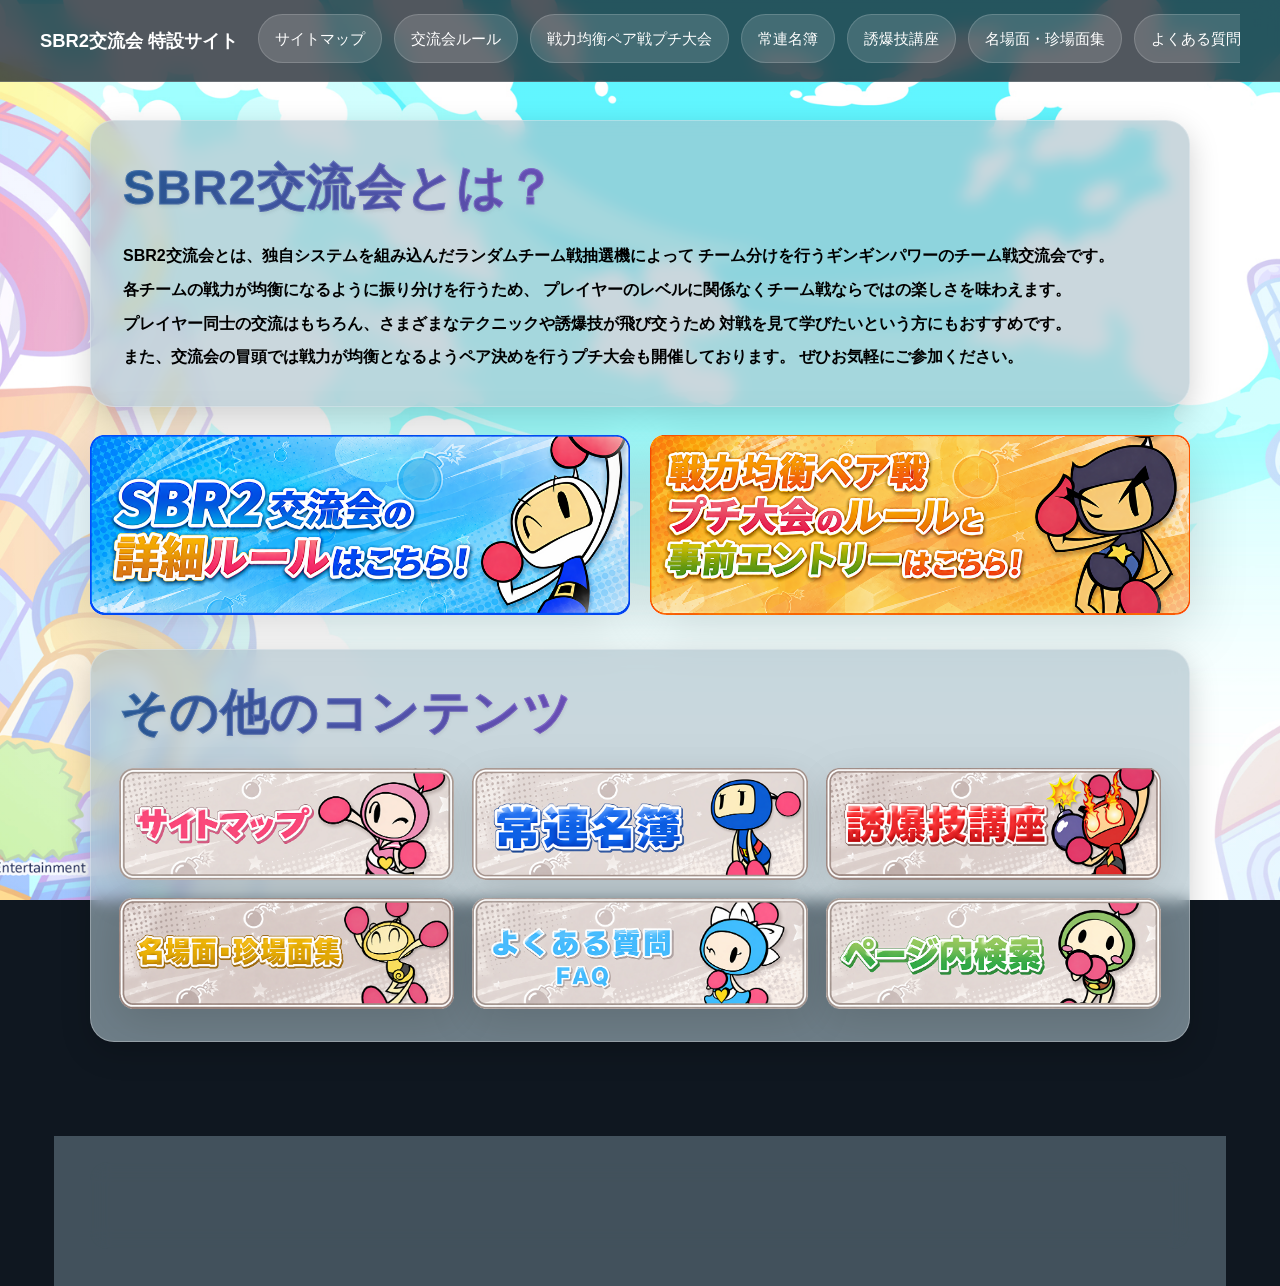
==== index.html @ b6d00978 "Create SBR2 meetup website" ====
<!DOCTYPE html>
<html lang="ja">

<head>
    <meta charset="UTF-8">
    <meta name="viewport" content="width=device-width, initial-scale=1.0">
    <title>SBR2交流会 特設サイト</title>
    <meta name="description" content="SBR2交流会の特設サイトです。ルール案内や戦力均衡ペア戦プチ大会の情報を掲載しています。">
    <link rel="stylesheet" href="style.css">
</head>

<body>
    <!-- 背景固定レイヤー -->
    <div class="background-layer"></div>

    <!-- 全体ラッパー -->
    <div class="site-wrapper">

        <!-- ヘッダー -->
        <header class="site-header">
            <div class="header-inner">
                <div class="site-logo">
                    <a href="index.html">SBR2交流会 特設サイト</a>
                </div>

                <!--
                    ヘッダー項目はまだ未確定なので仮配置。
                    あとでその他コンテンツに合わせて増減しやすい構造にしている。
                -->
                <nav class="header-nav" aria-label="ヘッダーナビゲーション">
                    <ul class="header-nav-list">
                        <li><a href="sitemap.html">サイトマップ</a></li>
                        <li><a href="rule.html">交流会ルール</a></li>
                        <li><a href="pair.html">戦力均衡ペア戦プチ大会</a></li>
                        <li><a href="devotedmember.html">常連名簿</a></li>
                        <li><a href="combo.html">誘爆技講座</a></li>
                        <li><a href="fgplay.html">名場面・珍場面集</a></li>
                        <li><a href="faq.html">よくある質問(FAQ)</a></li>
                        <li><a href="search.html">ページ内検索</a></li>
                    </ul>
                </nav>
            </div>
        </header>

        <!-- メイン -->
        <main class="main-content">

            <!-- SBR2交流会とは -->
            <section class="intro-section">
                <div class="content-box intro-box">
                    <h1 class="section-title">SBR2交流会とは？</h1>

                    <p class="intro-text">
                        SBR2交流会とは、独自システムを組み込んだランダムチーム戦抽選機によって
                        チーム分けを行うギンギンパワーのチーム戦交流会です。
                    </p>

                    <p class="intro-text">
                        各チームの戦力が均衡になるように振り分けを行うため、
                        プレイヤーのレベルに関係なくチーム戦ならではの楽しさを味わえます。
                    </p>

                    <p class="intro-text">
                        プレイヤー同士の交流はもちろん、さまざまなテクニックや誘爆技が飛び交うため
                        対戦を見て学びたいという方にもおすすめです。
                    </p>

                    <p class="intro-text">
                        また、交流会の冒頭では戦力が均衡となるようペア決めを行うプチ大会も開催しております。
                        ぜひお気軽にご参加ください。
                    </p>
                </div>
            </section>

            <!-- ルール・ペア戦バナー -->
            <section class="primary-banners-section">
                <div class="primary-banners">
                    <a href="rule.html" class="banner-image-link">
                        <img src="images/rule-banner.png" alt="SBR2交流会の詳細ルールはこちら！" class="banner-image">
                    </a>

                    <a href="pair.html" class="banner-image-link">
                        <img src="images/pair-banner.png" alt="戦力均衡ペア戦プチ大会のルールと事前エントリーはこちら！" class="banner-image">
                    </a>
                </div>
            </section>

            <!-- その他のコンテンツ -->
            <section class="other-contents-section">
                <div class="content-box">
                    <h2 class="section-title">その他のコンテンツ</h2>

                    <div class="other-contents-grid">
                        <!-- 1 -->
                        <a href="sitemap.html" class="other-banner-link">
                            <img src="images/sitemap-banner.png" alt="サイトマップ" class="other-banner-image">
                        </a>

                        <!-- 2 -->
                        <a href="devotedmember.html" class="other-banner-link">
                            <img src="images/devotedmember-banner.png" alt="常連名簿" class="other-banner-image">
                        </a>
                        
                        <!-- 3 -->
                        <a href="combo.html" class="other-banner-link">
                            <img src="images/combo-banner.png" alt="誘爆技講座" class="other-banner-image">
                        </a>

                        <!-- 4 -->
                        <a href="fgplay.html" class="other-banner-link">
                            <img src="images/fgplay-banner.png" alt="名場面・珍場面集" class="other-banner-image">
                        </a>

                        <!-- 5 -->
                        <a href="faq.html" class="other-banner-link">
                            <img src="images/faq-banner.png" alt="よくある質問FAQ" class="other-banner-image">
                        </a>

                        <!-- 6 -->
                        <a href="search.html" class="other-banner-link">
                            <img src="images/search-banner.png" alt="ページ内検索" class="other-banner-image">
                        </a>
                    </div>
                </div>
            </section>

        </main>

        <!-- フッター -->
        <footer class="site-footer">
            <div class="footer-inner">
                <div class="footer-links">
                    <a href="https://www.konami.com/games/bomberman/r2/jp/ja/" class="footer-link">SBR2公式サイト</a>
                    <a href="https://www.youtube.com/user/GuystMarnonce" class="footer-link">主催者YouTubeチャンネル</a>
                    <a href="https://x.com/Guyst_Marnonce" class="footer-link">主催者X（Twitter）</a>
                    <a href="https://docs.google.com/spreadsheets/d/1me0O5U3mfCUWeh6bFiSn7yxI5rq0dbSLIO38nxFjFEs/edit?usp=sharing" class="footer-link">交流会データまとめ</a>
                    <a href="https://www.youtube.com/playlist?list=PL0i5qplbMVFnaj_45A642adiddO8tWUbD" class="footer-link">アーカイブ</a>
                </div>
            </div>
        </footer>

    </div>
</body>

</html>
---- style.css ----
/* =========================
   基本設定
========================= */
* {
    box-sizing: border-box;
}

html {
    font-size: 16px;
    scroll-behavior: smooth;
}

body {
    margin: 0;
    font-family: "Yu Gothic", "Hiragino Kaku Gothic ProN", "Meiryo", sans-serif;
    color: #ffffff;
    background: #0f1720;
    line-height: 1.8;
}

a {
    color: inherit;
    text-decoration: none;
}

img {
    max-width: 100%;
    display: block;
}

/* =========================
   背景固定レイヤー
========================= */
.background-layer {
    position: fixed;
    inset: 0;
    z-index: -2;
    background-image:
        linear-gradient(rgba(255, 255, 255, 0.08), rgba(255, 255, 255, 0.08)),
        url("images/background.jpg");
    background-size: cover;
    background-position: center center;
    background-repeat: no-repeat;
}

/* =========================
   全体
========================= */
.site-wrapper {
    min-height: 100vh;
}

.main-content {
    width: min(1100px, 92%);
    margin: 0 auto;
    padding-top: 120px;
    padding-bottom: 80px;
}

/* =========================
   共通ボックス
========================= */
.content-box {
    background: rgba(170, 190, 200, 0.62);
    backdrop-filter: blur(8px);
    border: 1px solid rgba(255, 255, 255, 0.28);
    border-radius: 24px;
    box-shadow: 0 10px 30px rgba(0, 0, 0, 0.18);
}

/* =========================
   ヘッダー
========================= */
.site-header {
    position: fixed;
    top: 0;
    left: 0;
    width: 100%;
    z-index: 100;
    background: rgba(15, 23, 32, 0.72);
    backdrop-filter: blur(10px);
    border-bottom: 1px solid rgba(255, 255, 255, 0.16);
}

.header-inner {
    width: min(1200px, 96%);
    margin: 0 auto;
    display: flex;
    align-items: center;
    gap: 20px;
    padding: 14px 0;
}

.site-logo {
    flex-shrink: 0;
}

.site-logo a {
    font-size: 1.15rem;
    font-weight: 700;
    white-space: nowrap;
}

.header-nav {
    flex: 1;
    overflow-x: auto;
    overflow-y: hidden;
    -webkit-overflow-scrolling: touch;
    scrollbar-width: thin;
}

.header-nav-list {
    list-style: none;
    display: flex;
    gap: 12px;
    margin: 0;
    padding: 0 0 4px;
    min-width: max-content;
}

.header-nav-list li {
    flex: 0 0 auto;
}

.header-nav-list a {
    display: inline-block;
    padding: 10px 16px;
    border-radius: 999px;
    background: rgba(255, 255, 255, 0.14);
    border: 1px solid rgba(255, 255, 255, 0.16);
    font-size: 0.95rem;
    transition: 0.25s ease;
}

.header-nav-list a:hover {
    background: rgba(255, 255, 255, 0.22);
    transform: translateY(-1px);
}

/* =========================
   イントロ
========================= */
.intro-section {
    margin-bottom: 28px;
}

.intro-box {
    padding: 36px 32px;
}

.section-title {
    margin: 0 0 24px;
    font-size: clamp(2.1rem, 4vw, 3rem);
    line-height: 1.3;
    font-weight: 900;
    letter-spacing: 0.03em;
    background: linear-gradient(90deg, #2b5f9e 0%, #8d4fd1 60%, #d85ca8 100%);
    -webkit-background-clip: text;
    -webkit-text-fill-color: transparent;
    background-clip: text;
    color: transparent;
    -webkit-text-stroke: 1px rgba(255, 255, 255, 0.14);
    text-shadow: 0 2px 4px rgba(0, 0, 0, 0.10);
}

.intro-text {
    margin: 0 0 8px;
    line-height: 1.6;
    color: #000000;
    font-weight: 800;
}

.intro-text:last-child {
    margin-bottom: 0;
}

/* =========================
   メインバナー2枚
========================= */
.primary-banners-section {
    margin-bottom: 34px;
}

.primary-banners {
    display: grid;
    grid-template-columns: repeat(2, minmax(0, 1fr));
    gap: 20px;
}

.banner-image-link {
    display: block;
    overflow: visible;
    background: transparent;
    transition: opacity 0.2s ease;
}

.banner-image {
    display: block;
    width: 100%;
    height: auto;
    filter: drop-shadow(0 12px 28px rgba(0, 0, 0, 0.16));
}

.banner-image-link:hover {
    opacity: 0.90;
}

/* =========================
   その他のコンテンツ
========================= */
.other-contents-section {
    margin-bottom: 40px;
}

.other-contents-section .content-box {
    padding: 32px 28px;
}

.other-contents-grid {
    display: grid;
    grid-template-columns: repeat(3, minmax(0, 1fr));
    gap: 18px;
}

.other-banner-link {
    display: block;
    overflow: visible;
    background: transparent;
    transition: opacity 0.2s ease, transform 0.2s ease;
}

.other-banner-link:hover {
    opacity: 0.92;

}

.other-banner-image {
    display: block;
    width: 100%;
    height: auto;
    filter: drop-shadow(0 10px 22px rgba(0, 0, 0, 0.14));
}

/* =========================
   フッター
========================= */
.site-footer {
    padding: 0 0 36px;
}

.footer-inner {
    width: min(1100px, 92%);
    margin: 0 auto;
}

.footer-links {
    display: flex;
    flex-wrap: wrap;
    justify-content: center;
    gap: 14px;
    padding: 18px 20px;
    background: rgba(86, 104, 116, 0.72);
    backdrop-filter: blur(10px);
    border: 1px solid rgba(255, 255, 255, 0.24);
    border-radius: 18px;
    box-shadow: 0 10px 24px rgba(0, 0, 0, 0.18);
}

.footer-link {
    display: inline-block;
    padding: 10px 16px;
    border-radius: 999px;
    background: rgba(255, 255, 255, 0.18);
    border: 1px solid rgba(255, 255, 255, 0.28);
    color: #ffffff;
    font-size: 0.95rem;
    font-weight: 700;
    text-shadow: 0 1px 2px rgba(0, 0, 0, 0.22);
    transition: background 0.2s ease, opacity 0.2s ease;
}

.footer-link:hover {
    background: rgba(255, 255, 255, 0.28);
    opacity: 1;
}

/* =========================
   タブレット
========================= */
@media (max-width: 1100px) {
    .main-content {
        padding-top: 110px;
    }

    .primary-banners {
        grid-template-columns: 1fr;
    }

    .other-contents-grid {
        grid-template-columns: repeat(2, minmax(0, 1fr));
    }
}

/* =========================
   スマホ
========================= */
@media (max-width: 600px) {
    .header-inner {
        flex-direction: column;
        align-items: stretch;
        gap: 10px;
        padding: 12px 0;
    }

    .site-logo a {
        display: block;
        text-align: center;
        white-space: normal;
        font-size: 1.05rem;
    }

    .header-nav-list a {
        padding: 9px 14px;
        font-size: 0.9rem;
    }

    .main-content {
        width: min(94%, 700px);
        padding-top: 128px;
        padding-bottom: 64px;
    }

    .intro-box {
        padding: 26px 20px;
    }

    .section-title {
        margin-bottom: 16px;
        font-size: 1.45rem;
    }

    .intro-text {
        font-size: 0.95rem;
        margin-bottom: 12px;
    }

    .primary-banners {
        grid-template-columns: 1fr;
    }

    .other-contents-section .content-box {
        padding: 24px 18px;
    }

    .other-contents-grid {
        grid-template-columns: 1fr;
        gap: 16px;
    }

        .footer-links {
            flex-direction: column;
            align-items: stretch;
            gap: 10px;
            padding: 16px;
        }
    
        .footer-link {
            text-align: center;
        }
}

 /* =========================
    サイトマップページ
 ========================= */
 .sitemap-main {
     padding-bottom: 80px;
 }

 .sitemap-section {
     margin-bottom: 40px;
 }

 .sitemap-box {
     padding: 36px 56px 40px;
 }

 .sitemap-title {
     text-align: center;
     margin-bottom: 18px;
 }

 .sitemap-lead {
     margin: 0 0 28px;
     text-align: center;
     color: #334155;
     font-size: 1.05rem;
     font-weight: 700;
     line-height: 1.7;
 }

 .sitemap-list {
     display: flex;
     flex-direction: column;
 }

.sitemap-item {
    display: grid;
    grid-template-columns: 320px minmax(0, 1fr);
    align-items: center;
    gap: 22px;
    padding: 26px 18px;
    border-top: 1px dashed rgba(86, 130, 214, 0.28);
    background: rgba(255, 255, 255, 0.50);
    border-radius: 14px;
    transition: background 0.2s ease, opacity 0.2s ease;
}

 .sitemap-item:first-child {
     border-top: none;
 }

.sitemap-item:hover {
    background: rgba(13, 242, 227, 0.4);
    opacity: 1;
}

 .sitemap-item-link {
     display: flex;
     align-items: center;
     gap: 12px;
     min-width: 0;
 }

 .sitemap-arrow {
     color: #3b6ce1;
     font-size: 2rem;
     line-height: 1;
     font-weight: 700;
     flex-shrink: 0;
     transform: translateY(-1px);
 }

.sitemap-name {
    color: #2f5fd0;
    font-size: 1.65rem;
    font-weight: 900;
    line-height: 1.35;
    white-space: nowrap;
}

 .sitemap-description {
     margin: 0;
     color: #334155;
     font-size: 1.02rem;
     font-weight: 700;
     line-height: 1.8;
 }

 /* =========================
   サイトマップページ タブレット
========================= */
@media (max-width: 1100px) {
    .sitemap-box {
        padding: 32px 32px 36px;
    }

    .sitemap-item {
        grid-template-columns: 250px minmax(0, 1fr);
        gap: 18px;
        padding: 22px 12px;
    }

    .sitemap-name {
        font-size: 1.35rem;
        white-space: nowrap;
    }

    .sitemap-description {
        font-size: 0.96rem;
    }
}

 /* =========================
   サイトマップページ スマホ
========================= */
 @media (max-width: 600px) {
     .sitemap-box {
         padding: 24px 16px 24px;
     }

     .sitemap-title {
         margin-bottom: 12px;
     }

     .sitemap-lead {
         margin-bottom: 18px;
         font-size: 0.92rem;
         line-height: 1.75;
     }

     .sitemap-item {
         grid-template-columns: 1fr;
         gap: 6px;
         padding: 16px 0;
     }

     .sitemap-item-link {
         gap: 10px;
     }

     .sitemap-arrow {
         font-size: 1.45rem;
     }

     .sitemap-name {
         font-size: 1.1rem;
         line-height: 1.45;
     }

     .sitemap-description {
         padding-left: 28px;
         font-size: 0.88rem;
         line-height: 1.7;
     }
 }


 /* =========================
   FAQページ
========================= */
 .faq-main {
     padding-bottom: 80px;
 }

 .faq-section {
     margin-bottom: 40px;
 }

 .faq-box {
     padding: 36px 56px 40px;
 }

 .faq-title {
     text-align: center;
     margin-bottom: 18px;
 }

 .faq-lead {
     margin: 0 0 26px;
     text-align: center;
     color: #334155;
     font-size: 1.02rem;
     font-weight: 700;
     line-height: 1.8;
 }

 .faq-list {
     display: flex;
     flex-direction: column;
     gap: 12px;
     margin-bottom: 26px;
 }

 .faq-item {
     background: rgba(255, 255, 255, 0.62);
     border: 1px solid rgba(176, 196, 255, 0.42);
     border-radius: 16px;
     box-shadow: 0 4px 14px rgba(0, 0, 0, 0.08);
     overflow: hidden;
 }

 .faq-question {
     list-style: none;
     display: flex;
     align-items: center;
     gap: 14px;
     padding: 18px 52px 18px 18px;
     cursor: pointer;
     position: relative;
     color: #243b6b;
     font-size: 1.06rem;
     font-weight: 900;
     line-height: 1.6;
 }

 .faq-question::-webkit-details-marker {
     display: none;
 }

 .faq-question::after {
     content: "⌄";
     position: absolute;
     right: 18px;
     top: 50%;
     transform: translateY(-50%);
     color: #4c62d6;
     font-size: 1.5rem;
     font-weight: 700;
     transition: transform 0.2s ease;
 }

 .faq-item[open] .faq-question::after {
     transform: translateY(-50%) rotate(180deg);
 }

 .faq-q-badge,
 .faq-a-badge {
     flex: 0 0 auto;
     width: 30px;
     height: 30px;
     border-radius: 999px;
     display: inline-flex;
     align-items: center;
     justify-content: center;
     font-size: 1rem;
     font-weight: 900;
     color: #ffffff;
     line-height: 1;
 }

 .faq-q-badge {
     background: linear-gradient(180deg, #6c7cf0 0%, #4a5ed7 100%);
     box-shadow: 0 2px 6px rgba(74, 94, 215, 0.25);
 }

 .faq-a-badge {
     background: linear-gradient(180deg, #f28bb6 0%, #e56f9f 100%);
     box-shadow: 0 2px 6px rgba(229, 111, 159, 0.22);
 }

 .faq-question-text {
     min-width: 0;
 }

 .faq-answer-wrap {
     padding: 0 18px 18px;
 }

 .faq-answer {
     display: flex;
     align-items: flex-start;
     gap: 12px;
     padding: 14px 16px;
     border-radius: 12px;
     background: rgba(255, 235, 244, 0.55);
     border: 1px solid rgba(245, 183, 210, 0.45);
 }

 .faq-answer p {
     margin: 0;
     color: #374151;
     font-size: 0.96rem;
     font-weight: 700;
     line-height: 1.8;
 }

 .faq-note-box {
     padding: 18px 20px;
     border-radius: 16px;
     background: rgba(232, 242, 255, 0.40);
     border: 1px solid rgba(121, 162, 255, 0.40);
 }

 .faq-note-title {
     margin: 0 0 8px;
     color: #3656c8;
     font-size: 1.05rem;
     font-weight: 900;
 }

 .faq-note-list {
     margin: 0;
     padding-left: 1.25em;
     color: #374151;
     font-size: 0.95rem;
     font-weight: 700;
     line-height: 1.8;
 }

 /* =========================
   FAQページ タブレット
========================= */
 @media (max-width: 1100px) {
     .faq-box {
         padding: 32px 32px 36px;
     }

     .faq-question {
         padding: 16px 48px 16px 16px;
         font-size: 1rem;
     }
 }

 /* =========================
   FAQページ スマホ
========================= */
 @media (max-width: 600px) {
     .faq-box {
         padding: 24px 16px 24px;
     }

     .faq-title {
         margin-bottom: 12px;
     }

     .faq-lead {
         margin-bottom: 18px;
         font-size: 0.92rem;
         line-height: 1.8;
     }

     .faq-list {
         gap: 10px;
         margin-bottom: 18px;
     }

     .faq-question {
         gap: 10px;
         padding: 14px 42px 14px 14px;
         font-size: 0.94rem;
         line-height: 1.7;
     }

     .faq-question::after {
         right: 14px;
         font-size: 1.3rem;
     }

     .faq-q-badge,
     .faq-a-badge {
         width: 26px;
         height: 26px;
         font-size: 0.9rem;
     }

     .faq-answer-wrap {
         padding: 0 14px 14px;
     }

     .faq-answer {
         gap: 10px;
         padding: 12px 12px;
     }

     .faq-answer p {
         font-size: 0.88rem;
         line-height: 1.75;
     }

     .faq-note-box {
         padding: 14px 14px;
     }

     .faq-note-title {
         font-size: 0.98rem;
     }

     .faq-note-list {
         font-size: 0.88rem;
         line-height: 1.75;
     }
 }


 /* =========================
   誘爆技講座ページ
========================= */
 .combo-main {
     padding-bottom: 80px;
 }

 .combo-section {
     margin-bottom: 40px;
 }

 .combo-box {
     padding: 36px 48px 40px;
 }

 .combo-title {
     text-align: center;
     margin-bottom: 18px;
 }

 .combo-lead {
     margin: 0 0 20px;
     text-align: center;
     color: #334155;
     font-size: 1.15rem;
     font-weight: 800;
     line-height: 1.9;
 }

 .combo-playlist-link-wrap {
     display: flex;
     justify-content: center;
     margin-bottom: 30px;
 }

 .combo-playlist-link {
     display: inline-block;
     padding: 12px 22px;
     border-radius: 999px;
     background: rgba(255, 80, 80, 0.88);
     border: 1px solid rgba(255, 255, 255, 0.48);
     color: #ffffff;
     font-size: 1rem;
     font-weight: 900;
     text-shadow: 0 1px 2px rgba(0, 0, 0, 0.22);
     box-shadow: 0 6px 16px rgba(160, 40, 40, 0.18);
     transition: opacity 0.2s ease, background 0.2s ease;
 }

 .combo-playlist-link:hover {
     opacity: 0.92;
     background: rgba(255, 65, 65, 0.96);
 }

 .combo-video-list {
     display: flex;
     flex-direction: column;
     gap: 28px;
 }

 .combo-video-card {
     padding: 24px;
     border-radius: 22px;
     background: rgba(255, 255, 255, 0.62);
     border: 1px solid rgba(255, 255, 255, 0.42);
     box-shadow: 0 8px 22px rgba(0, 0, 0, 0.12);
 }

 .combo-video-heading {
     margin-bottom: 6px;
 }

.combo-video-number {
    display: inline-block;
    margin: 0 0 10px;
    padding: 7px 16px;
    border-radius: 999px;
    background: rgba(255, 80, 80, 0.14);
    border: 1px solid rgba(255, 80, 80, 0.28);
    color: #c52020;
    font-size: 1.15rem;
    font-weight: 900;
}

 .combo-video-title {
     margin: 0;
     color: #d71920;
     font-size: clamp(1.7rem, 3vw, 2.4rem);
     line-height: 1.25;
     font-weight: 900;
     letter-spacing: 0.03em;
     text-shadow:
         0 2px 0 rgba(255, 255, 255, 0.9),
         0 4px 8px rgba(0, 0, 0, 0.12);
 }

.combo-thumbnail-frame {
    display: block;
    margin-bottom: 10px;
    border-radius: 18px;
    overflow: hidden;
    background: rgba(255, 255, 255, 0.45);
    border: 1px solid rgba(255, 255, 255, 0.55);
}

.combo-thumbnail {
    width: 100%;
    aspect-ratio: 16 / 9;
    object-fit: cover;
}

 .combo-description-grid {
     display: grid;
     grid-template-columns: repeat(2, minmax(0, 1fr));
     gap: 16px;
     margin-bottom: 18px;
 }

.combo-description-block {
    padding: 16px;
    border-radius: 16px;
    background: rgba(255, 244, 226, 0.88);
    border: 1px solid rgba(239, 198, 148, 0.92);
}

 .combo-description-block h3 {
     margin: 0 0 8px;
     color: #2f5fd0;
     font-size: 1.05rem;
     font-weight: 900;
 }

 .combo-description-block p {
     margin: 0;
     color: #334155;
     font-size: 0.96rem;
     font-weight: 700;
     line-height: 1.8;
 }

 .combo-watch-link {
     display: inline-block;
     padding: 10px 18px;
     border-radius: 999px;
     background: rgba(47, 95, 208, 0.88);
     color: #ffffff;
     font-size: 0.96rem;
     font-weight: 900;
     text-shadow: 0 1px 2px rgba(0, 0, 0, 0.20);
     transition: opacity 0.2s ease, background 0.2s ease;
 }

 .combo-watch-link:hover {
     opacity: 0.92;
     background: rgba(37, 84, 200, 0.96);
 }

 .combo-note-box {
     margin-top: 28px;
     padding: 18px 20px;
     border-radius: 16px;
     background: rgba(255, 246, 220, 0.58);
     border: 1px solid rgba(240, 190, 80, 0.32);
 }

 .combo-note-title {
     margin: 0 0 8px;
     color: #b76700;
     font-size: 1.05rem;
     font-weight: 900;
 }

 .combo-note-text {
     margin: 0;
     color: #374151;
     font-size: 0.95rem;
     font-weight: 700;
     line-height: 1.8;
 }

 /* =========================
   誘爆技講座ページ タブレット
========================= */
 @media (max-width: 1100px) {
     .combo-box {
         padding: 32px 32px 36px;
     }

     .combo-description-grid {
         grid-template-columns: 1fr;
     }
 }

 /* =========================
   誘爆技講座ページ スマホ
========================= */
 @media (max-width: 600px) {
     .combo-box {
         padding: 24px 16px 24px;
     }

     .combo-title {
         margin-bottom: 12px;
     }

  .combo-lead {
      font-size: 1rem;
      line-height: 1.85;
      text-align: left;
  }

     .combo-playlist-link-wrap {
         justify-content: stretch;
         margin-bottom: 22px;
     }

     .combo-playlist-link {
         display: block;
         width: 100%;
         text-align: center;
         font-size: 0.94rem;
         padding: 11px 16px;
     }

     .combo-video-list {
         gap: 22px;
     }

     .combo-video-card {
         padding: 18px 14px;
         border-radius: 18px;
     }

.combo-video-number {
    font-size: 1rem;
}

     .combo-video-title {
         font-size: 1.55rem;
     }

         .combo-thumbnail-frame {
             border-radius: 14px;
         }

     .combo-description-block {
         padding: 14px;
     }

     .combo-description-block h3 {
         font-size: 0.98rem;
     }

     .combo-description-block p {
         font-size: 0.88rem;
         line-height: 1.75;
     }

     .combo-watch-link {
         display: block;
         width: 100%;
         text-align: center;
         font-size: 0.92rem;
     }

     .combo-note-box {
         padding: 14px;
     }

     .combo-note-title {
         font-size: 0.98rem;
     }

     .combo-note-text {
         font-size: 0.88rem;
         line-height: 1.75;
     }
 }


/* =========================
   交流会ルールページ
========================= */
.rule-main {
    padding-bottom: 80px;
}

.rule-section {
    margin-bottom: 40px;
}

.rule-box {
    padding: 36px 48px 44px;
}

.rule-title {
    text-align: center;
    margin-bottom: 28px;
}

/* 画像2枚のエリア */
.rule-image-grid {
    display: grid;
    grid-template-columns: 1.18fr 0.82fr;
    gap: 24px;
    align-items: center;
    margin-bottom: 28px;
}

.rule-image-card {
    margin: 0;
    padding: 16px;
    border-radius: 20px;
    background: rgba(255, 255, 255, 0.58);
    border: 1px solid rgba(255, 255, 255, 0.46);
    box-shadow: 0 8px 22px rgba(0, 0, 0, 0.10);
}

.rule-image-caption {
    margin-bottom: 12px;
    color: #2f5fd0;
    font-size: 1.08rem;
    font-weight: 900;
    text-align: center;
    line-height: 1.5;
}

.rule-image {
    width: 100%;
    height: auto;
    border-radius: 12px;
    object-fit: contain;
    background: rgba(255, 255, 255, 0.65);
}

/* 説明文 */
.rule-guide-box {
    margin-bottom: 28px;
    padding: 20px 26px;
    border-radius: 18px;
    background: rgba(255, 255, 255, 0.68);
    border: 1px solid rgba(255, 255, 255, 0.48);
    box-shadow: 0 6px 16px rgba(0, 0, 0, 0.08);
}

.rule-guide-text {
    margin: 0;
    color: #334155;
    font-size: 1.02rem;
    font-weight: 800;
    line-height: 1.9;
    text-align: center;
}

/* 詳細ルール欄 */
.rule-detail-list {
    display: flex;
    flex-direction: column;
    gap: 16px;
}

.rule-detail-card {
    display: grid;
    grid-template-columns: 220px minmax(0, 1fr);
    gap: 22px;
    align-items: stretch;
    padding: 22px 24px;
    border-radius: 18px;
    background: rgba(255, 255, 255, 0.64);
    border: 1px solid rgba(255, 255, 255, 0.44);
    box-shadow: 0 6px 18px rgba(0, 0, 0, 0.08);
}

.rule-detail-heading {
    display: flex;
    align-items: center;
    padding-right: 18px;
    border-right: 1px dashed rgba(47, 95, 208, 0.28);
}

.rule-detail-heading h2 {
    margin: 0;
    color: #4d55d8;
    font-size: 1.45rem;
    font-weight: 900;
    line-height: 1.45;
}

.rule-detail-body {
    min-width: 0;
}

.rule-detail-body p {
    margin: 0 0 10px;
    color: #334155;
    font-size: 0.96rem;
    font-weight: 700;
    line-height: 1.85;
}

.rule-detail-body p:last-child {
    margin-bottom: 0;
}

.rule-detail-body ul {
    margin: 0;
    padding-left: 0;
    list-style: none;
    color: #334155;
    font-size: 0.96rem;
    font-weight: 700;
    line-height: 1.85;
}

.rule-detail-body li {
    margin-bottom: 3px;
}

.rule-detail-body li:last-child {
    margin-bottom: 0;
}

/* =========================
   交流会ルールページ タブレット
========================= */
@media (max-width: 1100px) {
    .rule-box {
        padding: 32px 28px 36px;
    }

    .rule-image-grid {
        grid-template-columns: 1fr;
        gap: 18px;
    }

    .rule-detail-card {
        grid-template-columns: 190px minmax(0, 1fr);
        gap: 18px;
        padding: 20px;
    }

    .rule-detail-heading h2 {
        font-size: 1.28rem;
    }
}

/* =========================
   交流会ルールページ スマホ
========================= */
@media (max-width: 600px) {
    .rule-box {
        padding: 24px 16px 26px;
    }

    .rule-title {
        margin-bottom: 18px;
    }

    .rule-image-grid {
        gap: 16px;
        margin-bottom: 20px;
    }

    .rule-image-card {
        padding: 12px;
        border-radius: 16px;
    }

    .rule-image-caption {
        margin-bottom: 8px;
        font-size: 0.95rem;
    }

    .rule-guide-box {
        margin-bottom: 22px;
        padding: 16px 14px;
        border-radius: 16px;
    }

    .rule-guide-text {
        text-align: left;
        font-size: 0.9rem;
        line-height: 1.8;
    }

    .rule-detail-list {
        gap: 12px;
    }

    .rule-detail-card {
        grid-template-columns: 1fr;
        gap: 10px;
        padding: 18px 14px;
        border-radius: 16px;
    }

    .rule-detail-heading {
        padding-right: 0;
        padding-bottom: 8px;
        border-right: none;
        border-bottom: 1px dashed rgba(47, 95, 208, 0.28);
    }

    .rule-detail-heading h2 {
        font-size: 1.12rem;
    }

    .rule-detail-body p,
    .rule-detail-body ul {
        font-size: 0.88rem;
        line-height: 1.75;
    }
}

/* =========================
   交流会ルールページ 基本ルール一覧
========================= */
.rule-basic-box {
    margin-bottom: 18px;
    padding: 24px 26px;
    border-radius: 20px;
    background: rgba(245, 249, 255, 0.78);
    border: 2px solid rgba(107, 125, 230, 0.28);
    box-shadow: 0 8px 22px rgba(0, 0, 0, 0.10);
}

.rule-basic-title {
    margin: 0 0 18px;
    color: #4d55d8;
    font-size: 1.55rem;
    font-weight: 900;
    line-height: 1.35;
    text-align: center;
}

.rule-basic-grid {
    display: grid;
    grid-template-columns: repeat(2, minmax(0, 1fr));
    gap: 12px;
    margin: 0;
}

.rule-basic-item {
    display: grid;
    grid-template-columns: 48% 52%;
    align-items: stretch;
    overflow: hidden;
    border-radius: 14px;
    background: rgba(255, 255, 255, 0.72);
    border: 1px solid rgba(150, 170, 230, 0.34);
}

.rule-basic-item dt {
    display: flex;
    align-items: center;
    justify-content: center;
    margin: 0;
    padding: 12px 14px;
    color: #ffffff;
    background: rgba(77, 85, 216, 0.82);
    font-size: 0.95rem;
    font-weight: 900;
    line-height: 1.45;
    text-align: center;
}

.rule-basic-item dd {
    display: flex;
    align-items: center;
    margin: 0;
    padding: 12px 14px;
    color: #334155;
    font-size: 1rem;
    font-weight: 900;
    line-height: 1.45;
}

/* =========================
   交流会ルールページ 基本ルール一覧 スマホ
========================= */
@media (max-width: 600px) {
    .rule-basic-box {
        padding: 18px 14px;
        border-radius: 16px;
    }

    .rule-basic-title {
        margin-bottom: 14px;
        font-size: 1.2rem;
        text-align: left;
    }

    .rule-basic-grid {
        grid-template-columns: 1fr;
        gap: 10px;
    }

.rule-basic-item {
    grid-template-columns: 48% 52%;
    border-radius: 12px;
}

    .rule-basic-item dt {
        padding: 10px 10px;
        font-size: 0.85rem;
    }

    .rule-basic-item dd {
        padding: 10px 12px;
        font-size: 0.9rem;
    }
}


/* =========================
   戦力均衡ペア戦プチ大会ページ
========================= */
.pair-main {
    padding-bottom: 80px;
}

.pair-section {
    margin-bottom: 40px;
}

.pair-box {
    padding: 36px 48px 44px;
}

.pair-title {
    text-align: center;
    margin-bottom: 28px;
}

/* 画像2枚のエリア */
.pair-image-grid {
    display: grid;
    grid-template-columns: 1.12fr 0.88fr;
    gap: 24px;
    align-items: center;
    margin-bottom: 28px;
}

.pair-image-card {
    margin: 0;
    padding: 16px;
    border-radius: 20px;
    background: rgba(255, 255, 255, 0.58);
    border: 1px solid rgba(255, 255, 255, 0.46);
    box-shadow: 0 8px 22px rgba(0, 0, 0, 0.10);
}

.pair-image-caption {
    margin-bottom: 12px;
    color: #2f5fd0;
    font-size: 1.08rem;
    font-weight: 900;
    text-align: center;
    line-height: 1.5;
}

.pair-image {
    width: 100%;
    height: auto;
    border-radius: 12px;
    object-fit: contain;
    background: rgba(255, 255, 255, 0.65);
}

/* 共通カード */
.pair-intro-box,
.pair-entry-box,
.pair-rule-card,
.pair-example-card,
.pair-win-box,
.pair-message-box {
    margin-bottom: 18px;
    padding: 24px 26px;
    border-radius: 20px;
    background: rgba(255, 255, 255, 0.64);
    border: 1px solid rgba(255, 255, 255, 0.44);
    box-shadow: 0 6px 18px rgba(0, 0, 0, 0.08);
}

.pair-section-title {
    margin: 0 0 16px;
    color: #4d55d8;
    font-size: 1.45rem;
    font-weight: 900;
    line-height: 1.45;
}

.pair-intro-box p,
.pair-entry-box p,
.pair-rule-card p,
.pair-example-card p,
.pair-win-box p {
    margin: 0 0 12px;
    color: #334155;
    font-size: 0.96rem;
    font-weight: 700;
    line-height: 1.85;
}

.pair-intro-box p:last-child,
.pair-entry-box p:last-child,
.pair-rule-card p:last-child,
.pair-example-card p:last-child,
.pair-win-box p:last-child {
    margin-bottom: 0;
}

/* 事前エントリー */
.pair-entry-box {
    background: rgba(232, 242, 255, 0.72);
    border: 1px solid rgba(121, 162, 255, 0.36);
}

.pair-entry-button-wrap {
    margin: 20px 0 14px;
    text-align: center;
}

.pair-entry-button {
    display: inline-block;
    padding: 13px 28px;
    border-radius: 999px;
    color: #ffffff;
    background: linear-gradient(135deg, #5f70e8, #46a8e8);
    font-size: 1rem;
    font-weight: 900;
    text-decoration: none;
    box-shadow: 0 6px 14px rgba(70, 100, 220, 0.28);
    transition: transform 0.2s ease, box-shadow 0.2s ease;
}

.pair-entry-button:hover {
    transform: translateY(-2px);
    box-shadow: 0 9px 18px rgba(70, 100, 220, 0.34);
}

.pair-entry-note {
    margin-top: 10px;
    color: #64748b;
    font-size: 0.86rem;
    font-weight: 700;
    line-height: 1.7;
}

.pair-entry-note code {
    padding: 2px 5px;
    border-radius: 6px;
    background: rgba(255, 255, 255, 0.72);
    color: #4d55d8;
    font-weight: 900;
}

/* 基本ルール一覧 */
.pair-basic-box {
    margin-bottom: 18px;
    padding: 24px 26px;
    border-radius: 20px;
    background: rgba(255, 248, 238, 0.78);
    border: 2px solid rgba(238, 142, 116, 0.34);
    box-shadow: 0 8px 22px rgba(120, 60, 40, 0.10);
}

.pair-basic-title {
    margin: 0 0 18px;
    color: #d85f4d;
    font-size: 1.55rem;
    font-weight: 900;
    line-height: 1.35;
    text-align: center;
}

.pair-basic-grid {
    display: grid;
    grid-template-columns: repeat(2, minmax(0, 1fr));
    gap: 12px;
    margin: 0;
}

.pair-basic-item {
    display: grid;
    grid-template-columns: 48% 52%;
    align-items: stretch;
    overflow: hidden;
    border-radius: 14px;
    background: rgba(255, 255, 255, 0.76);
    border: 1px solid rgba(238, 142, 116, 0.34);
}

.pair-basic-item dt {
    display: flex;
    align-items: center;
    justify-content: center;
    margin: 0;
    padding: 12px 14px;
    color: #ffffff;
    background: linear-gradient(135deg, #e97865, #e5a24a);
    font-size: 0.95rem;
    font-weight: 900;
    line-height: 1.45;
    text-align: center;
}

.pair-basic-item dd {
    display: flex;
    align-items: center;
    margin: 0;
    padding: 12px 14px;
    color: #334155;
    font-size: 1rem;
    font-weight: 900;
    line-height: 1.45;
}

.pair-basic-item-wide {
    grid-column: 1 / -1;
}

.pair-basic-item-wide dt {
    background: linear-gradient(135deg, #df5f7a, #e5a24a);
}

.pair-basic-item-wide dd {
    line-height: 1.7;
}

/* 勝利条件まとめブロック */
.pair-win-box {
    background: rgba(255, 252, 246, 0.72);
    border: 1px solid rgba(238, 142, 116, 0.30);
}

.pair-win-lead {
    margin-bottom: 20px;
    padding: 16px 18px;
    border-radius: 16px;
    background: rgba(255, 255, 255, 0.66);
    border: 1px solid rgba(238, 142, 116, 0.22);
}

.pair-example-list {
    display: flex;
    flex-direction: column;
    gap: 18px;
}

.pair-example-block {
    padding: 18px;
    border-radius: 18px;
    background: rgba(255, 255, 255, 0.68);
    border: 1px solid rgba(238, 142, 116, 0.24);
}

/* 勝利例 */
.pair-example-title {
    margin: 0 0 14px;
    color: #2f5fd0;
    font-size: 1.32rem;
    font-weight: 900;
    line-height: 1.45;
}

.pair-match-title {
    padding: 12px 16px;
    border-radius: 14px;
    background: rgba(232, 242, 255, 0.92);
    border: 1px solid rgba(120, 150, 220, 0.42);
    color: #24364f;
    font-weight: 900;
}

.pair-result-grid {
    display: grid;
    grid-template-columns: repeat(2, minmax(0, 1fr));
    gap: 14px;
    margin: 16px 0;
}

.pair-result-team {
    padding: 16px;
    border-radius: 16px;
    background: rgba(255, 255, 255, 0.70);
    border: 1px solid rgba(150, 170, 230, 0.28);
}

.pair-result-team h3 {
    margin: 0 0 10px;
    color: #4d55d8;
    font-size: 1.08rem;
    font-weight: 900;
}

.pair-result-team h4 {
    margin: 0 0 10px;
    color: #d85f4d;
    font-size: 1.08rem;
    font-weight: 900;
}

.pair-result-team p {
    margin: 0 0 6px;
    color: #334155;
    font-size: 0.94rem;
    font-weight: 800;
    line-height: 1.7;
}

.pair-result-team p:last-child {
    margin-bottom: 0;
}

.pair-result-note {
    padding: 14px 16px;
    border-radius: 14px;
    background: rgba(255, 246, 220, 0.68);
    border: 1px solid rgba(240, 190, 80, 0.34);
    font-weight: 900;
}

/* 最後の参加案内 */
.pair-message-box {
    margin-bottom: 0;
    text-align: center;
    background: rgba(232, 242, 255, 0.70);
    border: 1px solid rgba(121, 162, 255, 0.38);
}

.pair-message-box p {
    margin: 0;
    color: #4d55d8;
    font-size: 1.25rem;
    font-weight: 900;
    line-height: 1.6;
}

/* =========================
   戦力均衡ペア戦プチ大会ページ タブレット
========================= */
@media (max-width: 1100px) {
    .pair-box {
        padding: 32px 28px 36px;
    }

    .pair-image-grid {
        grid-template-columns: 1fr;
        gap: 18px;
    }
}

/* =========================
   戦力均衡ペア戦プチ大会ページ スマホ
========================= */
@media (max-width: 600px) {
    .pair-box {
        padding: 24px 16px 26px;
    }

    .pair-title {
        margin-bottom: 18px;
    }

    .pair-image-grid {
        gap: 16px;
        margin-bottom: 20px;
    }

    .pair-image-card {
        padding: 12px;
        border-radius: 16px;
    }

    .pair-image-caption {
        margin-bottom: 8px;
        font-size: 0.95rem;
    }

        .pair-intro-box,
        .pair-entry-box,
        .pair-rule-card,
        .pair-example-card,
        .pair-win-box,
        .pair-message-box,
        .pair-basic-box {
        padding: 18px 14px;
        border-radius: 16px;
    }

        .pair-win-lead,
        .pair-example-block {
            padding: 14px;
            border-radius: 14px;
        }   

    .pair-section-title {
        font-size: 1.15rem;
    }

    .pair-intro-box p,
    .pair-entry-box p,
    .pair-rule-card p,
    .pair-example-card p {
        font-size: 0.88rem;
        line-height: 1.75;
    }

    .pair-entry-button {
        width: 100%;
        box-sizing: border-box;
        padding: 12px 16px;
        font-size: 0.94rem;
    }

    .pair-entry-note {
        font-size: 0.8rem;
    }

    .pair-basic-title {
        margin-bottom: 14px;
        font-size: 1.2rem;
        text-align: left;
    }

    .pair-basic-grid {
        grid-template-columns: 1fr;
        gap: 10px;
    }

        .pair-basic-item-wide {
            grid-column: auto;
        }

    .pair-basic-item {
        grid-template-columns: 48% 52%;
        border-radius: 12px;
    }

    .pair-basic-item dt {
        padding: 10px 10px;
        font-size: 0.85rem;
    }

    .pair-basic-item dd {
        padding: 10px 12px;
        font-size: 0.9rem;
    }

    .pair-result-grid {
        grid-template-columns: 1fr;
        gap: 10px;
    }

    .pair-result-team {
        padding: 14px;
    }

    .pair-example-title {
        font-size: 1.08rem;
    }

    .pair-message-box p {
        font-size: 1.05rem;
    }
}

/* ペア戦ページ 強調テキスト */
.pair-emphasis-red {
    color: #d93030;
    font-weight: 900;
}
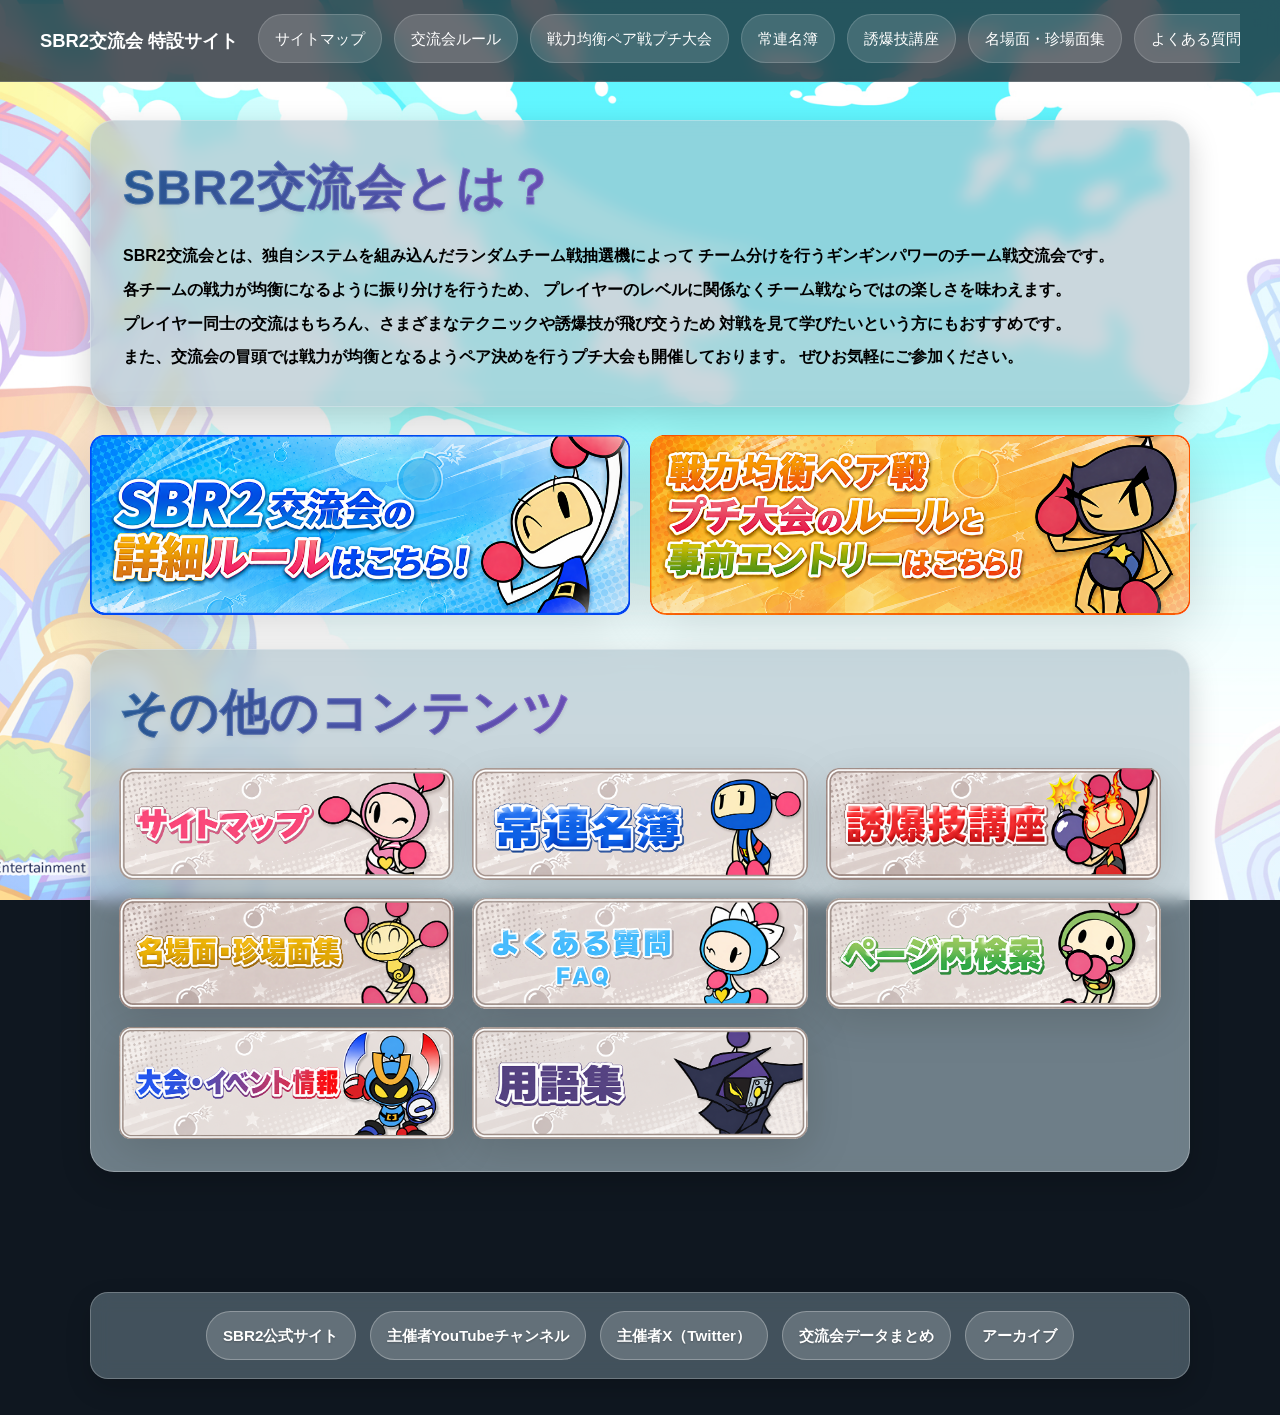
==== commit 865d199d: "Update website" ====
--- a/index.html
+++ b/index.html
@@ -116,10 +116,22 @@
                             <img src="images/faq-banner.png" alt="よくある質問FAQ" class="other-banner-image">
                         </a>
 
-                        <!-- 6 -->
+                                                <!-- 6 -->
                         <a href="search.html" class="other-banner-link">
                             <img src="images/search-banner.png" alt="ページ内検索" class="other-banner-image">
                         </a>
+
+                        <!-- 7 -->
+                        <a href="event.html" class="other-banner-link">
+                            <img src="images/event-banner.png" alt="大会・イベント情報" class="other-banner-image">
+                        </a>
+
+                        <!-- 8 -->
+                        <a href="glossary.html" class="other-banner-link">
+                            <img src="images/glossary-banner.png" alt="用語集" class="other-banner-image">
+                        </a>
+
+
                     </div>
                 </div>
             </section>
--- a/style.css
+++ b/style.css
@@ -1834,4 +1834,1493 @@
 .pair-emphasis-red {
     color: #d93030;
     font-weight: 900;
+}
+
+
+
+/* =========================
+   準備中ページ
+   devotedmember.html / fgplay.html / search.html
+========================= */
+.coming-soon-main {
+    padding-bottom: 80px;
+}
+
+.coming-soon-section {
+    margin-bottom: 40px;
+}
+
+.coming-soon-box {
+    min-height: 360px;
+    padding: 56px 32px;
+    display: flex;
+    align-items: center;
+    justify-content: center;
+    text-align: center;
+}
+
+.coming-soon-title {
+    margin: 0;
+    color: #4d55d8;
+    font-size: clamp(2.4rem, 6vw, 5rem);
+    font-weight: 900;
+    line-height: 1.3;
+    letter-spacing: 0.04em;
+    text-shadow: 0 4px 12px rgba(77, 85, 216, 0.20);
+}
+
+/* =========================
+   準備中ページ スマホ
+========================= */
+@media (max-width: 600px) {
+    .coming-soon-box {
+        min-height: 280px;
+        padding: 42px 18px;
+    }
+
+    .coming-soon-title {
+        font-size: clamp(2rem, 12vw, 3.4rem);
+        line-height: 1.35;
+    }
+}
+
+
+/* =========================
+   サイトマップ 自分自身項目の小ネタ
+========================= */
+.sitemap-self-item {
+    border: 1px solid rgba(77, 85, 216, 0.30);
+    background: rgba(245, 249, 255, 0.66);
+}
+
+.sitemap-self-item:hover {
+    background: rgba(232, 242, 255, 0.88);
+}
+
+.sitemap-self-item.is-pushed {
+    animation: sitemapSelfPush 0.22s ease;
+}
+
+@keyframes sitemapSelfPush {
+    0% {
+        transform: translateX(0);
+    }
+
+    30% {
+        transform: translateX(-4px);
+    }
+
+    60% {
+        transform: translateX(4px);
+    }
+
+    100% {
+        transform: translateX(0);
+    }
+}
+
+/* =========================
+   サイトマップ 自分自身項目の隙間調整
+========================= */
+
+/* サイトマップ自身のカードだけ、下に1px線が出ないようにする */
+.sitemap-self-item {
+    border: none;
+    margin-bottom: 0;
+}
+
+/* サイトマップ自身の直後にあるトップページ項目の上線を消す */
+.sitemap-self-item+.sitemap-item {
+    border-top: none;
+    margin-top: 0;
+}
+
+/* 念のため、サイトマップ一覧そのものに余計な隙間を作らない */
+.sitemap-list {
+    gap: 0;
+}
+
+
+/* =========================
+   常連名簿ページ
+========================= */
+.member-main {
+    padding-bottom: 80px;
+}
+
+.member-section {
+    margin-bottom: 40px;
+}
+
+.member-box {
+    padding: 36px 48px 44px;
+}
+
+.member-title {
+    text-align: center;
+    margin-bottom: 18px;
+}
+
+.member-lead {
+    margin: 0 0 28px;
+    padding: 18px 22px;
+    border-radius: 18px;
+    background: rgba(255, 255, 255, 0.58);
+    border: 1px solid rgba(255, 255, 255, 0.42);
+    color: #334155;
+    font-size: 1rem;
+    font-weight: 800;
+    line-height: 1.85;
+    text-align: center;
+}
+
+.member-list {
+    display: flex;
+    flex-direction: column;
+    gap: 18px;
+}
+
+/* PC：横長カード */
+.member-card {
+    display: grid;
+    grid-template-columns: 210px minmax(0, 1fr) minmax(260px, 0.9fr);
+    gap: 22px;
+    align-items: stretch;
+    padding: 24px;
+    border-radius: 22px;
+    background: rgba(255, 255, 255, 0.66);
+    border: 1px solid rgba(255, 255, 255, 0.48);
+    box-shadow: 0 8px 22px rgba(0, 0, 0, 0.10);
+}
+
+.member-name-area {
+    display: flex;
+    flex-direction: column;
+    justify-content: center;
+    min-width: 0;
+}
+
+.member-name {
+    margin: 0 0 12px;
+    color: #2f5fd0;
+    font-size: 1.7rem;
+    font-weight: 900;
+    line-height: 1.3;
+    word-break: keep-all;
+    overflow-wrap: anywhere;
+}
+
+.member-title-badge {
+    display: inline-block;
+    width: fit-content;
+    max-width: 100%;
+    margin: 0;
+    padding: 6px 14px;
+    border-radius: 999px;
+    font-size: 0.88rem;
+    font-weight: 900;
+    line-height: 1.4;
+    overflow-wrap: anywhere;
+}
+
+/* =========================
+   常連名簿 二つ名バッジ 色セット
+   しっかりグラデ版
+========================= */
+
+/* 白：白ボン風 */
+.badge-white {
+    color: #26384f;
+    background: linear-gradient(135deg, #ffffff 0%, #eef6ff 48%, #d7e6ff 100%);
+    border: 1px solid rgba(120, 150, 190, 0.52);
+}
+
+/* 黒：黒ボン風。真っ黒すぎないようにグレー差を強める */
+.badge-black {
+    color: #ffffff;
+    background: linear-gradient(135deg, #7c8798 0%, #475569 48%, #1f2937 100%);
+    border: 1px solid rgba(90, 105, 130, 0.78);
+}
+
+/* 青：青ボン風 */
+.badge-blue {
+    color: #123b9f;
+    background: linear-gradient(135deg, #f2f7ff 0%, #bcd5ff 48%, #7da8ff 100%);
+    border: 1px solid rgba(60, 105, 200, 0.58);
+}
+
+/* 水：水ボン風 */
+.badge-aqua {
+    color: #005c6b;
+    background: linear-gradient(135deg, #f0fdff 0%, #a9eef7 48%, #63d8e8 100%);
+    border: 1px solid rgba(40, 160, 185, 0.58);
+}
+
+/* 緑：緑ボン風 */
+.badge-green {
+    color: #145f3b;
+    background: linear-gradient(135deg, #f0fff6 0%, #b9f0cf 48%, #72d79d 100%);
+    border: 1px solid rgba(50, 150, 95, 0.58);
+}
+
+/* 黄：黄ボン風 */
+.badge-yellow {
+    color: #754700;
+    background: linear-gradient(135deg, #fffde8 0%, #ffe47f 48%, #ffc83d 100%);
+    border: 1px solid rgba(200, 145, 20, 0.62);
+}
+
+/* 橙：オレンジ系 */
+.badge-orange {
+    color: #813900;
+    background: linear-gradient(135deg, #fff5e8 0%, #ffc986 48%, #ff9f43 100%);
+    border: 1px solid rgba(210, 120, 30, 0.60);
+}
+
+/* 赤：赤ボン風 */
+.badge-red {
+    color: #951b1b;
+    background: linear-gradient(135deg, #fff0f0 0%, #ffb7b7 48%, #ff7a7a 100%);
+    border: 1px solid rgba(200, 70, 70, 0.60);
+}
+
+/* 桃：ピンクボン風 */
+.badge-pink {
+    color: #9d245e;
+    background: linear-gradient(135deg, #fff0f7 0%, #ffc2dd 48%, #ff86bd 100%);
+    border: 1px solid rgba(210, 80, 140, 0.60);
+}
+
+/* 紫：紫系 */
+.badge-purple {
+    color: #4f2fa3;
+    background: linear-gradient(135deg, #f5f0ff 0%, #d7c3ff 48%, #aa89ff 100%);
+    border: 1px solid rgba(120, 85, 200, 0.60);
+}
+
+/* 灰：二つ名募集中・掲載準備中向け */
+.badge-gray {
+    color: #475569;
+    background: linear-gradient(135deg, #ffffff 0%, #e2e8f0 48%, #cbd5e1 100%);
+    border: 1px solid rgba(120, 135, 155, 0.58);
+}
+
+.member-info-area {
+    min-width: 0;
+}
+
+.member-info-list {
+    display: flex;
+    flex-direction: column;
+    gap: 8px;
+    margin: 0;
+}
+
+.member-info-row {
+    display: grid;
+    grid-template-columns: 150px minmax(0, 1fr);
+    gap: 10px;
+    align-items: center;
+    padding: 8px 10px;
+    border-radius: 12px;
+    background: rgba(245, 249, 255, 0.70);
+    border: 1px solid rgba(150, 170, 230, 0.20);
+}
+
+.member-info-row dt {
+    margin: 0;
+    color: #2f5fd0;
+    font-size: 0.9rem;
+    font-weight: 900;
+    line-height: 1.5;
+}
+
+.member-info-row dd {
+    margin: 0;
+    color: #334155;
+    font-size: 0.92rem;
+    font-weight: 800;
+    line-height: 1.6;
+    overflow-wrap: anywhere;
+}
+
+.member-comment-area {
+    min-width: 0;
+    padding: 16px 18px;
+    border-radius: 16px;
+    background: rgba(232, 242, 255, 0.64);
+    border: 1px solid rgba(121, 162, 255, 0.28);
+}
+
+.member-comment-title {
+    margin: 0 0 10px;
+    color: #2f5fd0;
+    font-size: 1rem;
+    font-weight: 900;
+    line-height: 1.5;
+}
+
+.member-comment-text {
+    margin: 0;
+    color: #334155;
+    font-size: 0.94rem;
+    font-weight: 750;
+    line-height: 1.85;
+}
+
+/* =========================
+   常連名簿ページ タブレット
+========================= */
+@media (max-width: 1100px) {
+    .member-box {
+        padding: 32px 28px 36px;
+    }
+
+    .member-card {
+        grid-template-columns: 180px minmax(0, 1fr);
+    }
+
+    .member-comment-area {
+        grid-column: 1 / -1;
+    }
+}
+
+/* =========================
+   常連名簿ページ スマホ
+========================= */
+@media (max-width: 600px) {
+    .member-box {
+        padding: 24px 16px 26px;
+    }
+
+    .member-title {
+        margin-bottom: 12px;
+    }
+
+    .member-lead {
+        margin-bottom: 20px;
+        padding: 16px 14px;
+        font-size: 0.9rem;
+        line-height: 1.8;
+        text-align: left;
+    }
+
+    /* スマホ：縦積みカード */
+    .member-card {
+        grid-template-columns: 1fr;
+        gap: 16px;
+        padding: 18px 14px;
+        border-radius: 18px;
+    }
+
+    .member-name-area {
+        align-items: flex-start;
+    }
+
+    .member-name {
+        margin-bottom: 8px;
+        font-size: 1.35rem;
+        line-height: 1.35;
+    }
+
+    .member-title-badge {
+        font-size: 0.82rem;
+        padding: 5px 12px;
+    }
+
+    .member-info-list {
+        gap: 7px;
+    }
+
+    .member-info-row {
+        grid-template-columns: 1fr;
+        gap: 3px;
+        padding: 10px 12px;
+    }
+
+    .member-info-row dt {
+        font-size: 0.84rem;
+    }
+
+    .member-info-row dd {
+        font-size: 0.88rem;
+        line-height: 1.65;
+    }
+
+    .member-comment-area {
+        padding: 14px;
+        border-radius: 14px;
+    }
+
+    .member-comment-title {
+        font-size: 0.94rem;
+    }
+
+    .member-comment-text {
+        font-size: 0.88rem;
+        line-height: 1.75;
+    }
+}
+
+/* =========================
+   常連名簿：中くらいの画面でも縦積みにする
+========================= */
+@media (max-width: 1100px) {
+    .member-card {
+        grid-template-columns: 1fr;
+        gap: 18px;
+    }
+
+    .member-name-area {
+        align-items: flex-start;
+    }
+
+    .member-comment-area {
+        grid-column: auto;
+    }
+}
+
+/* =========================
+   常連名簿 カラーテーマC
+   ゲーミングポップ
+========================= */
+.member-card {
+    position: relative;
+    overflow: hidden;
+    background:
+        linear-gradient(135deg,
+            rgba(232, 242, 255, 0.88) 0%,
+            rgba(255, 235, 244, 0.76) 45%,
+            rgba(255, 248, 224, 0.78) 100%);
+    border: 2px solid rgba(120, 150, 220, 0.36);
+    box-shadow:
+        0 10px 24px rgba(60, 90, 160, 0.16),
+        inset 0 0 0 1px rgba(255, 255, 255, 0.42);
+}
+
+.member-card::before {
+    content: "";
+    position: absolute;
+    inset: 0 auto 0 0;
+    width: 12px;
+    background: linear-gradient(180deg, #5f70e8, #46d6e8, #f28bb6, #ffd36a);
+}
+
+.member-name {
+    color: #2f5fd0;
+    text-shadow:
+        0 2px 0 rgba(255, 255, 255, 0.82),
+        0 4px 10px rgba(60, 90, 180, 0.18);
+}
+
+.member-title-badge {
+    box-shadow: 0 4px 10px rgba(80, 100, 180, 0.18);
+}
+
+.member-info-row {
+    background: rgba(255, 255, 255, 0.74);
+    border: 1px solid rgba(120, 150, 220, 0.28);
+    box-shadow: 0 3px 8px rgba(70, 100, 180, 0.07);
+}
+
+.member-info-row dt {
+    display: inline-flex;
+    align-items: center;
+    justify-content: center;
+    min-height: 100%;
+    padding: 6px 10px;
+    border-radius: 999px;
+    color: #ffffff;
+    background: linear-gradient(135deg, #5f70e8, #46a8e8);
+    font-size: 0.86rem;
+}
+
+.member-info-row dd {
+    color: #26384f;
+}
+
+.member-comment-area {
+    background:
+        linear-gradient(135deg,
+            rgba(255, 255, 255, 0.76),
+            rgba(232, 242, 255, 0.70),
+            rgba(255, 235, 244, 0.62));
+    border: 1px solid rgba(120, 150, 220, 0.34);
+    box-shadow: inset 0 0 0 1px rgba(255, 255, 255, 0.38);
+}
+
+.member-comment-title {
+    color: #4d55d8;
+}
+
+.member-comment-title::before {
+    content: "💬";
+    margin-right: 6px;
+}
+
+@media (max-width: 600px) {
+    .member-card::before {
+        width: 8px;
+    }
+
+    .member-card {
+        padding-left: 20px;
+    }
+
+    .member-info-row dt {
+        width: fit-content;
+        min-height: auto;
+    }
+}
+
+/* =========================
+   サイトマップ カード間の点線を消す
+========================= */
+.sitemap-item {
+    border-top: none;
+}
+
+/* =========================
+   サイトマップ カード間を余白で区切る
+========================= */
+.sitemap-item {
+    border-top: none;
+    margin-bottom: 4px;
+}
+
+.sitemap-item:last-child {
+    margin-bottom: 0;
+}
+
+
+
+/* =========================
+   用語集ページ
+========================= */
+.glossary-main {
+    padding-bottom: 80px;
+}
+
+.glossary-section {
+    margin-bottom: 40px;
+}
+
+.glossary-box {
+    padding: 48px 48px 44px;
+}
+
+/* タイトル */
+.glossary-title {
+    display: block;
+    width: 100%;
+    margin: 0px auto 28px;
+    padding: 0;
+    text-align: center;
+}
+
+/* 説明文ボックス */
+.glossary-lead-box {
+    max-width: 940px;
+    margin: 0 auto 24px;
+    padding: 22px 28px;
+    border-radius: 20px;
+    background:
+        linear-gradient(135deg,
+            rgba(245, 249, 255, 0.92),
+            rgba(232, 248, 255, 0.86));
+    border: 1px solid rgba(180, 205, 245, 0.62);
+    box-shadow:
+        0 8px 20px rgba(60, 90, 140, 0.10),
+        inset 0 0 0 1px rgba(255, 255, 255, 0.55);
+}
+
+.glossary-lead-text {
+    margin: 0;
+    color: #26384f;
+    font-size: 1.02rem;
+    font-weight: 850;
+    line-height: 1.9;
+    text-align: center;
+}
+
+.glossary-lead-text+.glossary-lead-text {
+    margin-top: 8px;
+}
+
+.glossary-lead-warning {
+    color: #7547c6;
+    font-weight: 950;
+}
+
+/* 更新メモ */
+.glossary-update-note {
+    margin: 0 0 32px;
+    color: #52677f;
+    font-size: 0.96rem;
+    font-weight: 850;
+    line-height: 1.7;
+    text-align: center;
+}
+
+/* 用語カード一覧 */
+.glossary-list {
+    display: flex;
+    flex-direction: column;
+    gap: 16px;
+}
+
+/* 1用語カード */
+.glossary-card {
+    position: relative;
+    overflow: hidden;
+    padding: 24px 28px;
+    border-radius: 20px;
+    background:
+        linear-gradient(135deg,
+            rgba(255, 255, 255, 0.72),
+            rgba(232, 242, 255, 0.66),
+            rgba(255, 255, 255, 0.70));
+    border: 1px solid rgba(150, 180, 235, 0.36);
+    box-shadow:
+        0 8px 22px rgba(0, 0, 0, 0.10),
+        inset 0 0 0 1px rgba(255, 255, 255, 0.46);
+}
+
+.glossary-card::before {
+    content: "";
+    position: absolute;
+    inset: 0 auto 0 0;
+    width: 8px;
+    background: linear-gradient(180deg, #5f70e8, #46d6e8, #a783ff);
+}
+
+/* カード内の行 */
+.glossary-row {
+    display: grid;
+    grid-template-columns: 140px minmax(0, 1fr);
+    gap: 20px;
+    align-items: start;
+    padding: 10px 0;
+}
+
+.glossary-row+.glossary-row {
+    border-top: 1px dashed rgba(86, 130, 214, 0.24);
+}
+
+.glossary-term-row {
+    padding-top: 0;
+    align-items: center;
+}
+
+.glossary-summary-row {
+    padding-bottom: 0;
+}
+
+/* 用語 / 読み方 / 概要 */
+.glossary-label {
+    display: inline-flex;
+    align-items: center;
+    justify-content: center;
+    width: 108px;
+    max-width: 100%;
+    padding: 7px 12px;
+    border-radius: 999px;
+    color: #6547c8;
+    background: rgba(243, 235, 255, 0.88);
+    border: 1px solid rgba(150, 120, 220, 0.16);
+    font-size: 0.92rem;
+    font-weight: 950;
+    line-height: 1.2;
+}
+
+/* 用語名 */
+.glossary-term {
+    margin: 0;
+    color: #26384f;
+    font-size: clamp(1.45rem, 2.6vw, 2.15rem);
+    font-weight: 950;
+    line-height: 1.35;
+    letter-spacing: 0.03em;
+    overflow-wrap: anywhere;
+}
+
+/* 読み方 */
+.glossary-reading {
+    margin: 0;
+    color: #26384f;
+    font-size: 1.02rem;
+    font-weight: 850;
+    line-height: 1.75;
+    overflow-wrap: anywhere;
+}
+
+/* 概要 */
+.glossary-summary {
+    margin: 0;
+    color: #334155;
+    font-size: 0.98rem;
+    font-weight: 750;
+    line-height: 1.85;
+    overflow-wrap: anywhere;
+}
+
+.glossary-summary strong {
+    color: #d93030;
+    font-weight: 950;
+}
+
+/* 用語名リンク */
+.glossary-term-link {
+    color: #2f5fd0;
+    text-decoration: none;
+    border-bottom: 2px solid rgba(47, 95, 208, 0.28);
+}
+
+.glossary-term-link:hover {
+    color: #7b49d8;
+    border-bottom-color: rgba(123, 73, 216, 0.65);
+}
+
+/* Excelの色付き再現用 */
+.glossary-red {
+    color: #d93030;
+    font-weight: 950;
+}
+
+.glossary-blue {
+    color: #2f5fd0;
+    font-weight: 950;
+}
+
+.glossary-purple {
+    color: #7b49d8;
+    font-weight: 950;
+}
+
+.glossary-green {
+    color: #27845d;
+    font-weight: 950;
+}
+
+.glossary-yellow-marker {
+    background: linear-gradient(transparent 58%, rgba(255, 229, 110, 0.72) 58%);
+    font-weight: 950;
+}
+
+.glossary-sp-br {
+    display: none;
+}
+
+/* =========================
+   用語集ページ タブレット
+========================= */
+@media (max-width: 1100px) {
+    .glossary-box {
+        padding: 36px 28px 36px;
+    }
+
+    .glossary-row {
+        grid-template-columns: 120px minmax(0, 1fr);
+        gap: 16px;
+    }
+
+    .glossary-label {
+        width: 96px;
+    }
+}
+
+/* =========================
+   用語集ページ スマホ
+========================= */
+@media (max-width: 600px) {
+    .glossary-box {
+        padding: 28px 16px 28px;
+    }
+
+    .glossary-title {
+        margin: 12px auto 20px;
+    }
+
+    .glossary-lead-box {
+        padding: 16px 14px;
+        border-radius: 16px;
+        margin-bottom: 18px;
+    }
+
+    .glossary-lead-text {
+        text-align: left;
+        font-size: 0.9rem;
+        line-height: 1.8;
+    }
+
+    .glossary-update-note {
+        margin-bottom: 22px;
+        text-align: left;
+        font-size: 0.84rem;
+    }
+
+    .glossary-list {
+        gap: 14px;
+    }
+
+    .glossary-card {
+        padding: 18px 14px 18px 20px;
+        border-radius: 18px;
+    }
+
+    .glossary-card::before {
+        width: 6px;
+    }
+
+    .glossary-row {
+        grid-template-columns: 1fr;
+        gap: 8px;
+        padding: 12px 0;
+    }
+
+    .glossary-label {
+        width: fit-content;
+        min-width: 78px;
+        padding: 6px 11px;
+        font-size: 0.84rem;
+    }
+
+    .glossary-term {
+        font-size: 1.32rem;
+    }
+
+    .glossary-reading,
+    .glossary-summary {
+        font-size: 0.88rem;
+        line-height: 1.78;
+    }
+
+    .glossary-sp-br {
+        display: inline;
+    }
+}
+
+
+/* =========================
+   大会・イベント情報ページ
+========================= */
+.event-main {
+    padding-bottom: 80px;
+}
+
+.event-section {
+    margin-bottom: 40px;
+}
+
+.event-box {
+    padding: 48px 48px 44px;
+}
+
+/* タイトル */
+.event-title {
+    display: block;
+    width: 100%;
+    margin: 0 auto 28px;
+    padding: 0;
+    text-align: center;
+}
+
+/* 説明文 */
+.event-lead-box {
+    max-width: 980px;
+    margin: 0 auto 20px;
+    padding: 22px 28px;
+    border-radius: 20px;
+    background:
+        linear-gradient(135deg,
+            rgba(245, 249, 255, 0.92),
+            rgba(232, 248, 255, 0.86));
+    border: 1px solid rgba(180, 205, 245, 0.62);
+    box-shadow:
+        0 8px 20px rgba(60, 90, 140, 0.10),
+        inset 0 0 0 1px rgba(255, 255, 255, 0.55);
+}
+
+.event-lead-text {
+    margin: 0;
+    color: #26384f;
+    font-size: 0.98rem;
+    font-weight: 800;
+    line-height: 1.9;
+}
+
+/* 最終更新日・凡例 */
+.event-meta-box {
+    display: flex;
+    flex-wrap: wrap;
+    align-items: center;
+    justify-content: space-between;
+    gap: 12px;
+    max-width: 980px;
+    margin: 0 auto 30px;
+    padding: 14px 18px;
+    border-radius: 18px;
+    background: rgba(255, 255, 255, 0.56);
+    border: 1px solid rgba(255, 255, 255, 0.42);
+}
+
+.event-meta-text {
+    margin: 0;
+    color: #334155;
+    font-size: 0.96rem;
+    font-weight: 850;
+}
+
+.event-meta-text strong {
+    color: #2f5fd0;
+    font-weight: 950;
+}
+
+.event-legend {
+    display: flex;
+    flex-wrap: wrap;
+    gap: 8px;
+}
+
+.event-legend-item {
+    display: inline-flex;
+    align-items: center;
+    justify-content: center;
+    padding: 7px 12px;
+    border-radius: 999px;
+    color: #334155;
+    font-size: 0.86rem;
+    font-weight: 900;
+    line-height: 1.2;
+    border: 1px solid rgba(120, 150, 120, 0.20);
+}
+
+.event-legend-offline {
+    background: rgba(217, 234, 211, 0.92);
+}
+
+.event-legend-ongoing {
+    background: rgba(255, 226, 184, 0.92);
+}
+
+/* セクション */
+.event-list-section {
+    margin-bottom: 28px;
+}
+
+.event-section-title {
+    margin: 0 0 18px;
+    color: #4d55d8;
+    font-size: 1.55rem;
+    font-weight: 950;
+    line-height: 1.4;
+    text-align: center;
+    text-shadow: 0 2px 0 rgba(255, 255, 255, 0.65);
+}
+
+.event-list {
+    display: flex;
+    flex-direction: column;
+    gap: 16px;
+}
+
+/* イベントカード */
+.event-card {
+    position: relative;
+    overflow: hidden;
+    padding: 24px 26px;
+    border-radius: 20px;
+    background:
+        linear-gradient(135deg,
+            rgba(255, 255, 255, 0.72),
+            rgba(232, 242, 255, 0.66),
+            rgba(255, 255, 255, 0.70));
+    border: 1px solid rgba(150, 180, 235, 0.36);
+    box-shadow:
+        0 8px 22px rgba(0, 0, 0, 0.10),
+        inset 0 0 0 1px rgba(255, 255, 255, 0.46);
+}
+
+.event-card::before {
+    content: "";
+    position: absolute;
+    inset: 0 auto 0 0;
+    width: 8px;
+    background: linear-gradient(180deg, #5f70e8, #46d6e8, #a783ff);
+}
+
+/* オフラインイベント：薄抹茶色 */
+.event-card-offline {
+    background:
+        linear-gradient(135deg,
+            rgba(217, 234, 211, 0.88),
+            rgba(240, 249, 235, 0.78),
+            rgba(255, 255, 255, 0.72));
+    border-color: rgba(114, 155, 98, 0.36);
+}
+
+.event-card-offline::before {
+    background: linear-gradient(180deg, #7db36f, #b7d98a, #e2f2c5);
+}
+
+/* 開催中イベント：薄いオレンジ色 */
+.event-card-ongoing {
+    background:
+        linear-gradient(135deg,
+            rgba(255, 226, 184, 0.92),
+            rgba(255, 243, 220, 0.82),
+            rgba(255, 255, 255, 0.74));
+    border-color: rgba(220, 142, 68, 0.36);
+}
+
+.event-card-ongoing::before {
+    background: linear-gradient(180deg, #f0a05f, #ffd36a, #fff0bd);
+}
+
+.event-card-heading {
+    display: flex;
+    align-items: flex-start;
+    justify-content: space-between;
+    gap: 14px;
+    margin-bottom: 16px;
+}
+
+.event-card-title {
+    margin: 0;
+    color: #26384f;
+    font-size: clamp(1.35rem, 2.5vw, 2rem);
+    font-weight: 950;
+    line-height: 1.35;
+    letter-spacing: 0.03em;
+    overflow-wrap: anywhere;
+}
+
+.event-status-badge {
+    flex: 0 0 auto;
+    display: inline-flex;
+    align-items: center;
+    justify-content: center;
+    padding: 7px 12px;
+    border-radius: 999px;
+    color: #334155;
+    font-size: 0.82rem;
+    font-weight: 950;
+    line-height: 1.2;
+    white-space: nowrap;
+}
+
+.event-status-offline {
+    background: rgba(217, 234, 211, 0.98);
+    border: 1px solid rgba(114, 155, 98, 0.38);
+}
+
+.event-status-ongoing {
+    background: rgba(255, 226, 184, 0.98);
+    border: 1px solid rgba(220, 142, 68, 0.38);
+}
+
+/* イベント情報 */
+.event-info-list {
+    display: flex;
+    flex-direction: column;
+    gap: 10px;
+    margin: 0;
+}
+
+.event-info-row {
+    display: grid;
+    grid-template-columns: 150px minmax(0, 1fr);
+    gap: 12px;
+    align-items: stretch;
+    padding: 10px 12px;
+    border-radius: 14px;
+    background: rgba(255, 255, 255, 0.68);
+    border: 1px solid rgba(150, 170, 230, 0.24);
+}
+
+.event-info-row dt {
+    display: inline-flex;
+    align-items: center;
+    justify-content: center;
+    margin: 0;
+    padding: 8px 12px;
+    border-radius: 999px;
+    color: #ffffff;
+    background: linear-gradient(135deg, #5f70e8, #46a8e8);
+    font-size: 0.88rem;
+    font-weight: 950;
+    line-height: 1.35;
+    text-align: center;
+}
+
+.event-info-row dd {
+    display: flex;
+    align-items: center;
+    margin: 0;
+    color: #334155;
+    font-size: 0.94rem;
+    font-weight: 800;
+    line-height: 1.75;
+    overflow-wrap: anywhere;
+}
+
+/* 過去イベント折りたたみ */
+.event-past-details {
+    margin-top: 30px;
+}
+
+.event-past-summary {
+    list-style: none;
+    cursor: pointer;
+    display: flex;
+    flex-wrap: wrap;
+    align-items: center;
+    justify-content: center;
+    gap: 10px;
+    padding: 18px 22px;
+    border-radius: 20px;
+    background:
+        linear-gradient(135deg,
+            rgba(232, 242, 255, 0.86),
+            rgba(255, 235, 244, 0.72));
+    border: 1px solid rgba(120, 150, 220, 0.34);
+    color: #334155;
+    box-shadow: 0 8px 22px rgba(60, 90, 160, 0.12);
+}
+
+.event-past-summary::-webkit-details-marker {
+    display: none;
+}
+
+.event-past-summary::before {
+    content: "＋";
+    display: inline-flex;
+    align-items: center;
+    justify-content: center;
+    width: 30px;
+    height: 30px;
+    border-radius: 999px;
+    color: #ffffff;
+    background: linear-gradient(135deg, #5f70e8, #46a8e8);
+    font-size: 1.2rem;
+    font-weight: 950;
+    line-height: 1;
+}
+
+.event-past-details[open] .event-past-summary::before {
+    content: "－";
+}
+
+.event-past-summary-main {
+    color: #4d55d8;
+    font-size: 1.35rem;
+    font-weight: 950;
+    line-height: 1.35;
+}
+
+.event-past-summary-sub {
+    color: #52677f;
+    font-size: 0.9rem;
+    font-weight: 850;
+}
+
+.event-past-list {
+    margin-top: 18px;
+}
+
+/* =========================
+   大会・イベント情報ページ タブレット
+========================= */
+@media (max-width: 1100px) {
+    .event-box {
+        padding: 36px 28px 36px;
+    }
+
+    .event-info-row {
+        grid-template-columns: 128px minmax(0, 1fr);
+    }
+}
+
+/* =========================
+   大会・イベント情報ページ スマホ
+========================= */
+@media (max-width: 600px) {
+    .event-box {
+        padding: 28px 16px 28px;
+    }
+
+    .event-title {
+        margin: 12px auto 20px;
+    }
+
+    .event-lead-box {
+        padding: 16px 14px;
+        border-radius: 16px;
+    }
+
+    .event-lead-text {
+        font-size: 0.88rem;
+        line-height: 1.8;
+    }
+
+    .event-meta-box {
+        align-items: stretch;
+        margin-bottom: 24px;
+        padding: 14px;
+        border-radius: 16px;
+    }
+
+    .event-meta-text {
+        font-size: 0.88rem;
+    }
+
+    .event-legend {
+        flex-direction: column;
+        align-items: stretch;
+    }
+
+    .event-legend-item {
+        width: 100%;
+    }
+
+    .event-section-title {
+        font-size: 1.22rem;
+        text-align: left;
+    }
+
+    .event-list {
+        gap: 14px;
+    }
+
+    .event-card {
+        padding: 18px 14px 18px 20px;
+        border-radius: 18px;
+    }
+
+    .event-card::before {
+        width: 6px;
+    }
+
+    .event-card-heading {
+        flex-direction: column;
+        gap: 8px;
+    }
+
+    .event-card-title {
+        font-size: 1.28rem;
+    }
+
+    .event-info-row {
+        grid-template-columns: 1fr;
+        gap: 6px;
+        padding: 10px;
+    }
+
+    .event-info-row dt {
+        width: fit-content;
+        padding: 6px 11px;
+        font-size: 0.84rem;
+    }
+
+    .event-info-row dd {
+        font-size: 0.88rem;
+        line-height: 1.72;
+    }
+
+    .event-past-summary {
+        justify-content: flex-start;
+        padding: 16px 14px;
+    }
+
+    .event-past-summary-main {
+        font-size: 1.08rem;
+    }
+
+    .event-past-summary-sub {
+        width: 100%;
+        padding-left: 40px;
+        font-size: 0.82rem;
+    }
+}
+
+
+/* =========================
+   大会・イベント情報ページ 追加調整
+   - リンクを通常テキストリンク表示へ変更
+   - URLリンクはHTML側でURL文字列を直接表示
+   - PC横長時のラベル肥大化を防止
+========================= */
+.event-info-row {
+    align-items: start;
+}
+
+.event-info-row dt {
+    align-self: start;
+    min-height: 0;
+    height: auto;
+}
+
+.event-info-row dd {
+    display: block;
+    align-items: initial;
+    min-width: 0;
+}
+
+.event-info-link {
+    display: inline;
+    width: auto;
+    max-width: none;
+    padding: 0;
+    border-radius: 0;
+    color: #2f5fd0;
+    background: transparent;
+    border: none;
+    box-shadow: none;
+    font-weight: 900;
+    line-height: inherit;
+    text-decoration: underline;
+    text-decoration-thickness: 1.5px;
+    text-underline-offset: 3px;
+    overflow-wrap: anywhere;
+    word-break: break-word;
+    transition: color 0.2s ease, opacity 0.2s ease;
+}
+
+.event-info-link:hover {
+    color: #7b49d8;
+    background: transparent;
+    transform: none;
+    opacity: 0.86;
+}
+
+.event-info-row dd .event-info-link+.event-info-link {
+    margin-top: 0;
+}
+
+.event-info-row dd br+.event-info-link,
+.event-info-row dd .event-info-link+br {
+    margin-top: 0;
+}
+
+@media (max-width: 600px) {
+    .event-info-link {
+        padding: 0;
+        font-size: inherit;
+    }
+}
+
+/* =========================
+   大会・イベント情報ページ バッジ濃色化
+   - オフライン / 開催中のバッジを背景より目立たせる
+========================= */
+.event-legend-offline,
+.event-status-offline {
+    color: #23441f;
+    background: linear-gradient(135deg, rgba(166, 213, 143, 0.98), rgba(126, 183, 105, 0.98));
+    border: 1px solid rgba(75, 128, 58, 0.58);
+    box-shadow: 0 3px 9px rgba(75, 128, 58, 0.16);
+}
+
+.event-legend-ongoing,
+.event-status-ongoing {
+    color: #6a3700;
+    background: linear-gradient(135deg, rgba(255, 197, 103, 0.98), rgba(255, 161, 73, 0.98));
+    border: 1px solid rgba(201, 105, 24, 0.58);
+    box-shadow: 0 3px 9px rgba(201, 105, 24, 0.16);
+}
+
+/* =========================
+   大会・イベント情報ページ
+   過去大会・イベント見出しを目立たせる
+========================= */
+.event-past-summary {
+    background:
+        linear-gradient(135deg,
+            rgba(95, 112, 232, 0.96) 0%,
+            rgba(70, 168, 232, 0.92) 48%,
+            rgba(167, 131, 255, 0.94) 100%);
+    border: 2px solid rgba(255, 255, 255, 0.72);
+    box-shadow:
+        0 10px 24px rgba(60, 90, 180, 0.24),
+        inset 0 0 0 1px rgba(255, 255, 255, 0.34);
+}
+
+.event-past-summary:hover {
+    background:
+        linear-gradient(135deg,
+            rgba(80, 96, 220, 1) 0%,
+            rgba(50, 150, 220, 0.98) 48%,
+            rgba(145, 105, 245, 1) 100%);
+}
+
+.event-past-summary-main {
+    color: #ffffff;
+    text-shadow:
+        0 2px 4px rgba(0, 0, 0, 0.24),
+        0 0 10px rgba(255, 255, 255, 0.22);
+}
+
+.event-past-summary-main::before {
+    background: rgba(255, 255, 255, 0.24);
+    color: #ffffff;
+    border: 1px solid rgba(255, 255, 255, 0.46);
+}
+
+.event-past-summary-sub {
+    color: rgba(255, 255, 255, 0.92);
+    text-shadow: 0 1px 3px rgba(0, 0, 0, 0.24);
+}
+
+/* 開いた状態だと少し色味を変えて「ここから過去大会」と分かりやすくする */
+.event-past-details[open] .event-past-summary {
+    background:
+        linear-gradient(135deg,
+            rgba(123, 73, 216, 0.98) 0%,
+            rgba(95, 112, 232, 0.96) 48%,
+            rgba(70, 214, 232, 0.92) 100%);
+    margin-bottom: 18px;
+}
+
+/* =========================
+   大会・イベント情報ページ
+   見出し調整：動かさない＋予定見出しを少し強調
+========================= */
+
+/* 過去大会・イベントの開閉ブロック：ホバー時に動かさない */
+.event-past-summary:hover {
+    transform: none;
+}
+
+/* 念のため、通常時も位置を固定 */
+.event-past-summary {
+    transform: none;
+}
+
+/* 予定大会・イベントの見出しを少しだけ目立たせる */
+.event-section-title {
+    width: fit-content;
+    max-width: 100%;
+    margin: 0 auto 22px;
+    padding: 10px 28px;
+    border-radius: 999px;
+    color: #ffffff;
+    background:
+        linear-gradient(135deg,
+            rgba(95, 112, 232, 0.92) 0%,
+            rgba(70, 168, 232, 0.88) 100%);
+    border: 1px solid rgba(255, 255, 255, 0.62);
+    box-shadow:
+        0 8px 18px rgba(60, 90, 180, 0.18),
+        inset 0 0 0 1px rgba(255, 255, 255, 0.26);
+    text-shadow: 0 2px 4px rgba(0, 0, 0, 0.20);
+}
+
+/* スマホでは横幅いっぱい寄りにして見やすく */
+@media (max-width: 600px) {
+    .event-section-title {
+        width: 100%;
+        padding: 10px 16px;
+        font-size: 1.15rem;
+        text-align: center;
+    }
 }
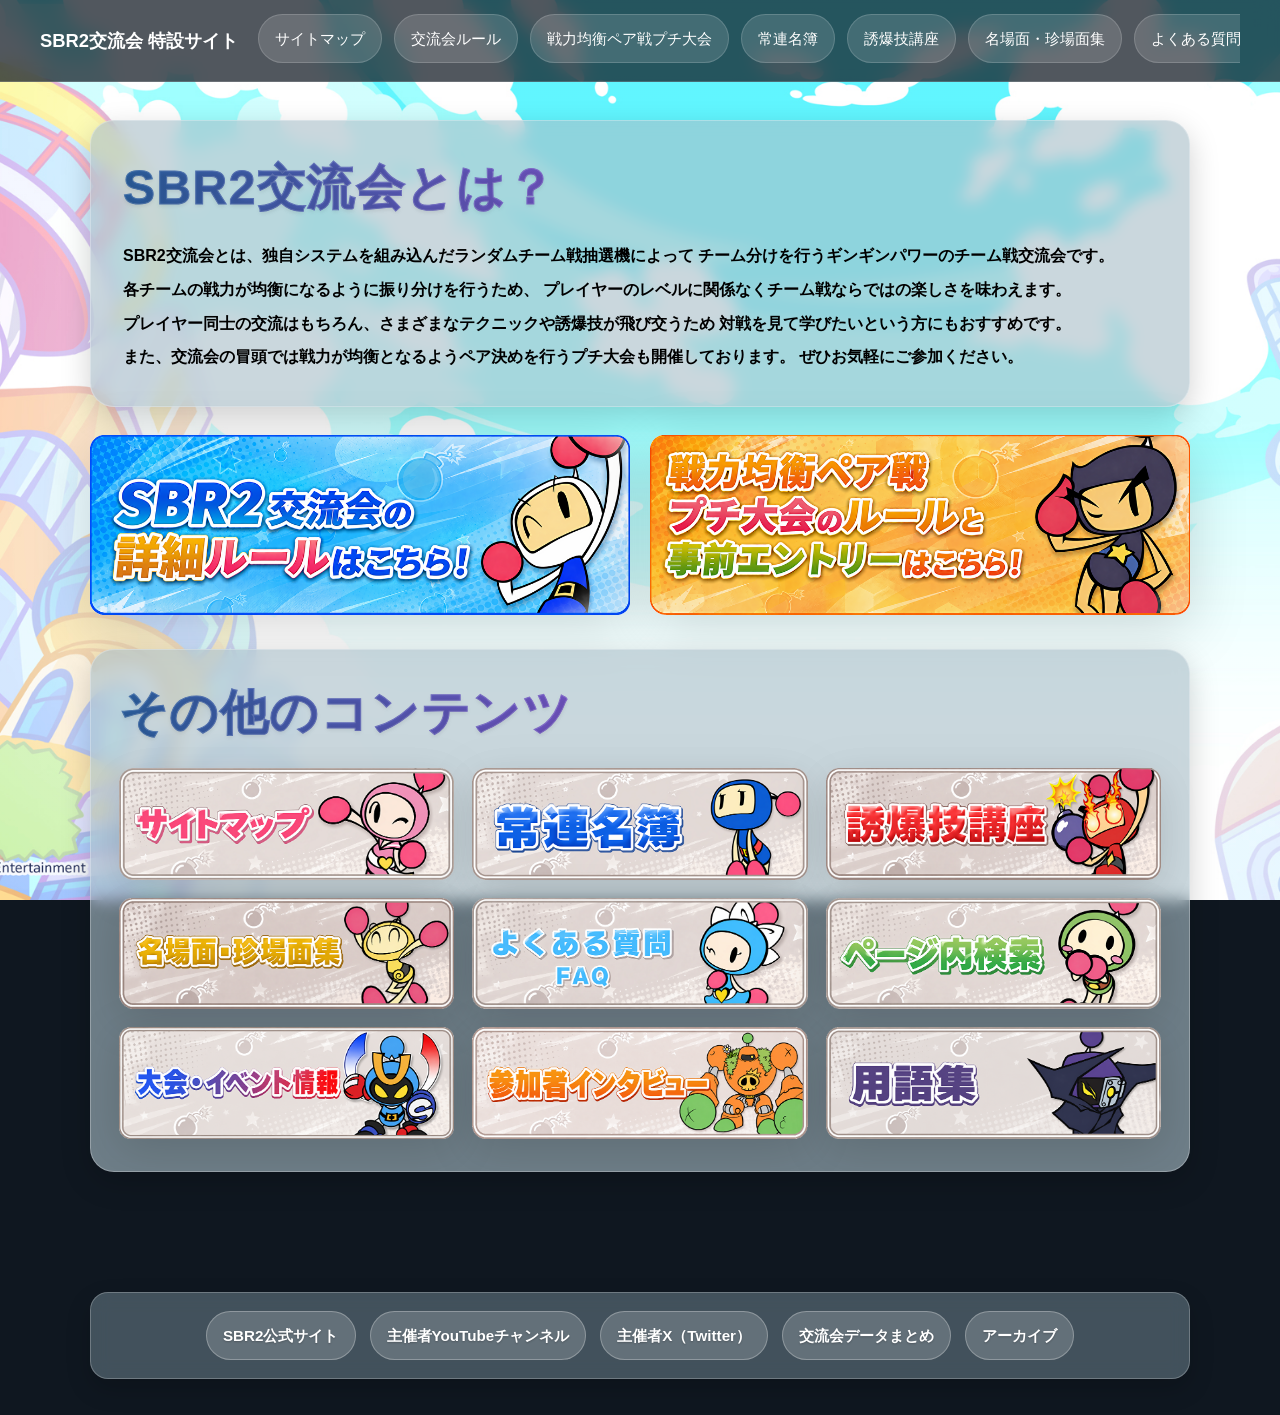
==== commit bfc37203: "Add site search feature" ====
--- a/index.html
+++ b/index.html
@@ -127,6 +127,11 @@
                         </a>
 
                         <!-- 8 -->
+                        <a href="feedback.html" class="other-banner-link">
+                            <img src="images/feedback-banner.png" alt="参加者インタビュー" class="other-banner-image">
+                        </a>
+
+                        <!-- 9 -->
                         <a href="glossary.html" class="other-banner-link">
                             <img src="images/glossary-banner.png" alt="用語集" class="other-banner-image">
                         </a>
--- a/style.css
+++ b/style.css
@@ -3323,4 +3323,417 @@
         font-size: 1.15rem;
         text-align: center;
     }
+}
+
+/* =========================
+   ページ内検索ページ
+========================= */
+.search-main {
+    padding-bottom: 80px;
+}
+
+.search-section {
+    margin-bottom: 40px;
+}
+
+.search-box {
+    padding: 36px 48px 44px;
+}
+
+.search-title {
+    text-align: center;
+    margin-bottom: 18px;
+}
+
+.search-lead {
+    margin: 0 0 28px;
+    padding: 18px 22px;
+    border-radius: 18px;
+    background: rgba(255, 255, 255, 0.58);
+    border: 1px solid rgba(255, 255, 255, 0.42);
+    color: #334155;
+    font-size: 1rem;
+    font-weight: 800;
+    line-height: 1.85;
+    text-align: center;
+}
+
+.search-form-area {
+    margin-bottom: 20px;
+    padding: 22px 24px;
+    border-radius: 20px;
+    background:
+        linear-gradient(135deg,
+            rgba(245, 249, 255, 0.92),
+            rgba(232, 248, 255, 0.86));
+    border: 1px solid rgba(180, 205, 245, 0.62);
+    box-shadow:
+        0 8px 20px rgba(60, 90, 140, 0.10),
+        inset 0 0 0 1px rgba(255, 255, 255, 0.55);
+}
+
+.search-label {
+    display: block;
+    margin-bottom: 10px;
+    color: #2f5fd0;
+    font-size: 1.05rem;
+    font-weight: 950;
+}
+
+.search-input-row {
+    display: flex;
+    gap: 12px;
+    align-items: stretch;
+}
+
+.site-search-input {
+    flex: 1;
+    min-width: 0;
+    padding: 14px 16px;
+    border-radius: 14px;
+    border: 2px solid rgba(95, 112, 232, 0.34);
+    background: rgba(255, 255, 255, 0.96);
+    color: #26384f;
+    font-size: 1rem;
+    font-weight: 800;
+    line-height: 1.5;
+}
+
+.site-search-input:focus {
+    outline: none;
+    border-color: rgba(70, 168, 232, 0.95);
+    box-shadow: 0 0 0 4px rgba(70, 168, 232, 0.18);
+}
+
+.site-search-clear {
+    flex: 0 0 auto;
+    padding: 0 22px;
+    border: none;
+    border-radius: 14px;
+    color: #ffffff;
+    background: linear-gradient(135deg, #5f70e8, #46a8e8);
+    font-size: 0.98rem;
+    font-weight: 950;
+    cursor: pointer;
+    box-shadow: 0 6px 14px rgba(70, 100, 220, 0.24);
+    transition: opacity 0.2s ease, transform 0.2s ease;
+}
+
+.site-search-clear:hover {
+    opacity: 0.92;
+    transform: translateY(-1px);
+}
+
+.search-note {
+    margin: 12px 0 0;
+    color: #52677f;
+    font-size: 0.92rem;
+    font-weight: 800;
+    line-height: 1.7;
+}
+
+.search-note strong {
+    color: #2f5fd0;
+    font-weight: 950;
+}
+
+.search-status-area {
+    margin-bottom: 18px;
+}
+
+.search-status {
+    margin: 0;
+    padding: 12px 16px;
+    border-radius: 999px;
+    background: rgba(232, 242, 255, 0.72);
+    border: 1px solid rgba(121, 162, 255, 0.36);
+    color: #334155;
+    font-size: 0.95rem;
+    font-weight: 900;
+    text-align: center;
+}
+
+.search-results {
+    display: flex;
+    flex-direction: column;
+    gap: 16px;
+}
+
+.search-result-card {
+    position: relative;
+    overflow: hidden;
+    padding: 22px 24px;
+    border-radius: 20px;
+    background:
+        linear-gradient(135deg,
+            rgba(255, 255, 255, 0.74),
+            rgba(232, 242, 255, 0.68),
+            rgba(255, 255, 255, 0.72));
+    border: 1px solid rgba(150, 180, 235, 0.36);
+    box-shadow:
+        0 8px 22px rgba(0, 0, 0, 0.10),
+        inset 0 0 0 1px rgba(255, 255, 255, 0.46);
+}
+
+.search-result-card::before {
+    content: "";
+    position: absolute;
+    inset: 0 auto 0 0;
+    width: 8px;
+    background: linear-gradient(180deg, #5f70e8, #46d6e8, #a783ff);
+}
+
+.search-result-meta {
+    display: flex;
+    flex-wrap: wrap;
+    gap: 8px;
+    margin-bottom: 10px;
+    padding-left: 4px;
+}
+
+.search-result-page,
+.search-result-section {
+    display: inline-flex;
+    align-items: center;
+    justify-content: center;
+    padding: 6px 12px;
+    border-radius: 999px;
+    font-size: 0.86rem;
+    font-weight: 950;
+    line-height: 1.3;
+}
+
+.search-result-page {
+    color: #ffffff;
+    background: linear-gradient(135deg, #5f70e8, #46a8e8);
+}
+
+.search-result-section {
+    color: #4f2fa3;
+    background: rgba(243, 235, 255, 0.88);
+    border: 1px solid rgba(150, 120, 220, 0.20);
+}
+
+.search-result-title {
+    margin: 0 0 10px;
+    color: #26384f;
+    font-size: clamp(1.25rem, 2.4vw, 1.7rem);
+    font-weight: 950;
+    line-height: 1.45;
+    overflow-wrap: anywhere;
+}
+
+.search-result-title a {
+    color: #26384f;
+    text-decoration: none;
+}
+
+.search-result-title a:hover {
+    color: #2f5fd0;
+    text-decoration: underline;
+    text-underline-offset: 4px;
+}
+
+.search-result-snippet {
+    margin: 0 0 14px;
+    color: #334155;
+    font-size: 0.96rem;
+    font-weight: 750;
+    line-height: 1.85;
+    overflow-wrap: anywhere;
+}
+
+.search-result-snippet mark,
+.search-result-title mark {
+    color: inherit;
+    background: linear-gradient(transparent 58%, rgba(255, 229, 110, 0.78) 58%);
+    font-weight: 950;
+    padding: 0 2px;
+}
+
+.search-result-link {
+    display: inline-block;
+    padding: 9px 16px;
+    border-radius: 999px;
+    color: #ffffff;
+    background: linear-gradient(135deg, #5f70e8, #46a8e8);
+    font-size: 0.92rem;
+    font-weight: 950;
+    box-shadow: 0 5px 12px rgba(70, 100, 220, 0.20);
+    transition: opacity 0.2s ease, transform 0.2s ease;
+}
+
+.search-result-link:hover {
+    opacity: 0.92;
+    transform: translateY(-1px);
+}
+
+.search-result-link::after {
+    content: " ＞";
+}
+
+.search-empty-message {
+    padding: 28px 18px;
+    border-radius: 18px;
+    background: rgba(255, 255, 255, 0.58);
+    border: 2px dashed rgba(120, 150, 220, 0.34);
+    color: #334155;
+    font-size: 1rem;
+    font-weight: 850;
+    line-height: 1.85;
+    text-align: center;
+}
+
+/* =========================
+   ページ内検索ページ スマホ
+========================= */
+@media (max-width: 600px) {
+    .search-box {
+        padding: 24px 16px 26px;
+    }
+
+    .search-title {
+        margin-bottom: 12px;
+    }
+
+    .search-lead {
+        margin-bottom: 20px;
+        padding: 16px 14px;
+        font-size: 0.9rem;
+        line-height: 1.8;
+        text-align: left;
+    }
+
+    .search-form-area {
+        padding: 18px 14px;
+        border-radius: 16px;
+    }
+
+    .search-input-row {
+        flex-direction: column;
+        gap: 10px;
+    }
+
+    .site-search-input {
+        padding: 12px 14px;
+        font-size: 0.94rem;
+    }
+
+    .site-search-clear {
+        width: 100%;
+        padding: 12px 16px;
+    }
+
+    .search-note {
+        font-size: 0.84rem;
+    }
+
+    .search-status {
+        border-radius: 16px;
+        font-size: 0.86rem;
+    }
+
+    .search-result-card {
+        padding: 18px 14px 18px 20px;
+        border-radius: 18px;
+    }
+
+    .search-result-card::before {
+        width: 6px;
+    }
+
+    .search-result-meta {
+        flex-direction: column;
+        align-items: flex-start;
+    }
+
+    .search-result-page,
+    .search-result-section {
+        font-size: 0.8rem;
+    }
+
+    .search-result-title {
+        font-size: 1.16rem;
+    }
+
+    .search-result-snippet {
+        font-size: 0.88rem;
+        line-height: 1.75;
+    }
+
+    .search-result-link {
+        width: 100%;
+        text-align: center;
+        font-size: 0.9rem;
+    }
+
+    .search-empty-message {
+        padding: 22px 14px;
+        font-size: 0.9rem;
+        line-height: 1.8;
+    }
+}
+
+
+/* =========================
+   ページ内検索ページ 追加調整
+   - 検索ステータスと結果を1ブロック化
+   - 初期状態では何も表示しない
+========================= */
+.search-status-area {
+    display: none;
+}
+
+.search-result-box {
+    display: flex;
+    flex-direction: column;
+    gap: 16px;
+}
+
+.search-status:empty {
+    display: none;
+}
+
+.search-results:empty {
+    display: none;
+}
+
+/* =========================
+   ページ内検索ページ 追加調整
+   - 結果ボタンをホバーで動かさない
+   - ボタン色変更
+   - ページ内リンク先が固定ヘッダーに隠れないようにする
+========================= */
+
+/* 「この部分を見る」ボタン */
+.search-result-link {
+    background: linear-gradient(135deg, #d85ca8, #ff8a80);
+}
+
+/* ホバーしても1px動かさない */
+.search-result-link:hover {
+    transform: none;
+    opacity: 0.92;
+}
+
+/* 固定ヘッダーぶん、ページ内リンクの到着位置を調整する */
+/* scroll-padding-top と scroll-margin-top を両方大きくすると下に行きすぎるため、
+   html側は0にして、[id]側だけで調整する */
+html {
+    scroll-padding-top: 0;
+}
+
+[id] {
+    scroll-margin-top: 110px;
+}
+
+/* スマホはヘッダーが少し高くなるので少しだけ多め */
+@media (max-width: 600px) {
+    html {
+        scroll-padding-top: 0;
+    }
+
+    [id] {
+        scroll-margin-top: 135px;
+    }
 }
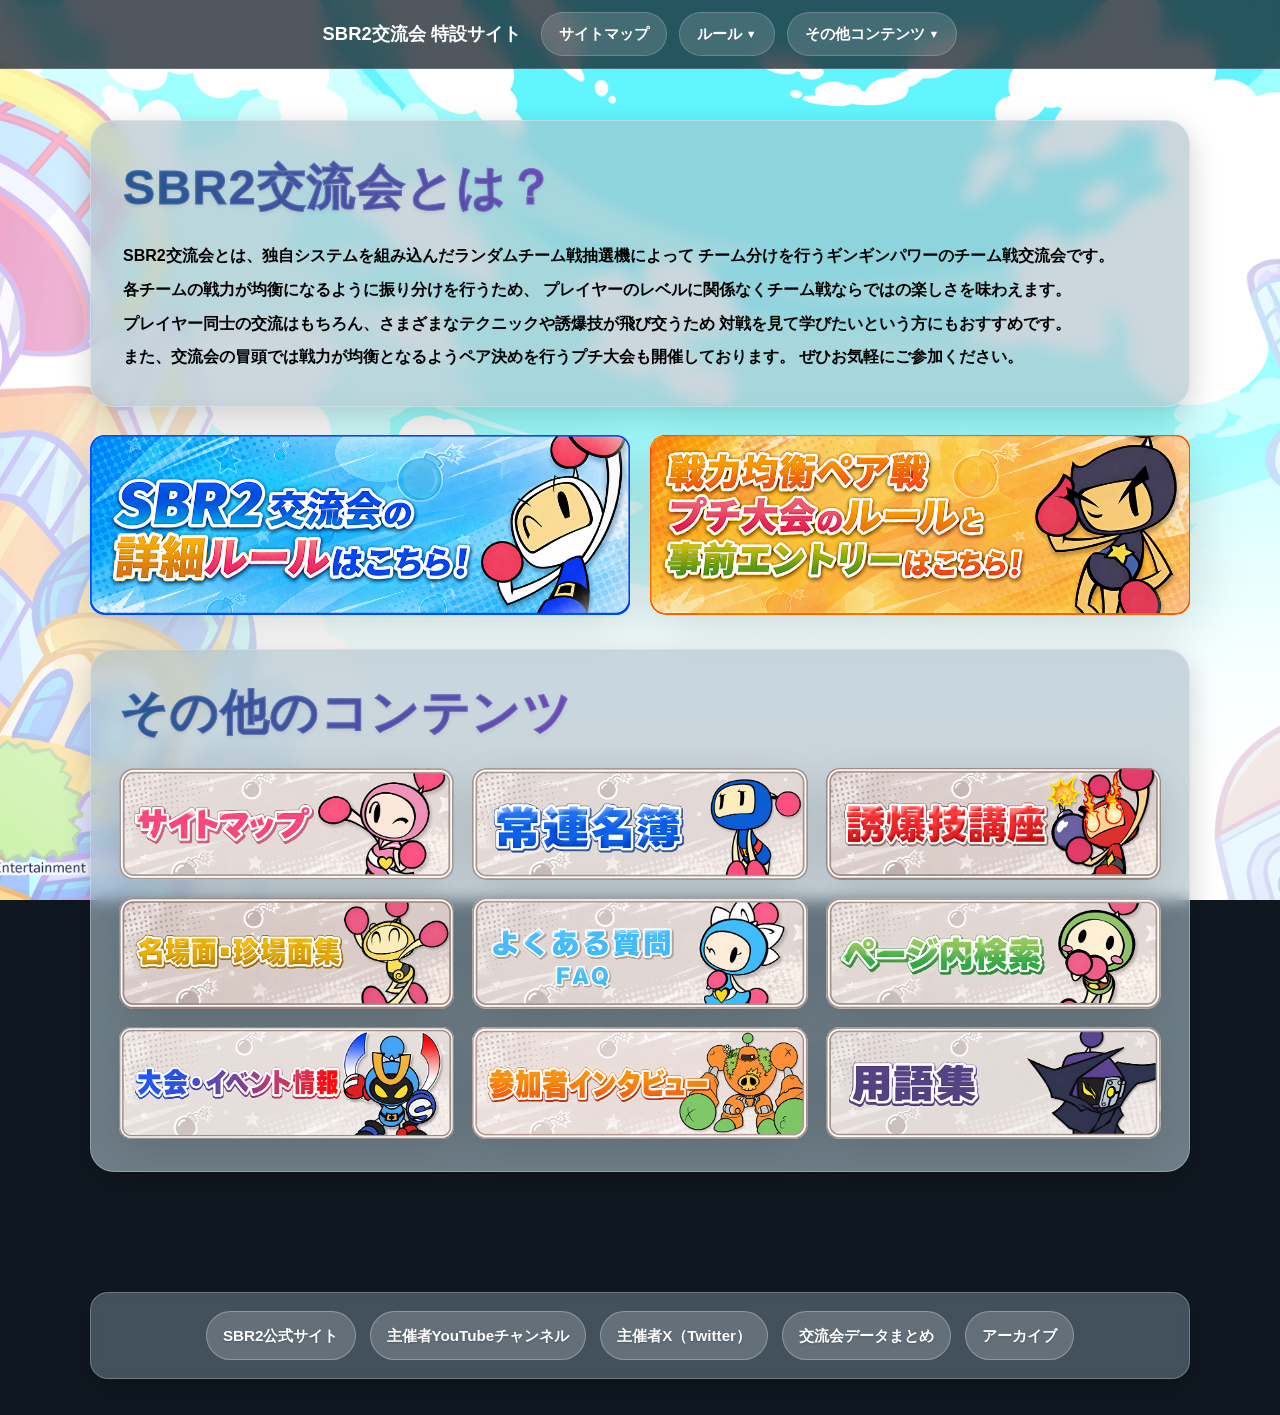
==== commit 19d99d19: "Add feedback page to sitemap" ====
--- a/index.html
+++ b/index.html
@@ -18,25 +18,40 @@
 
         <!-- ヘッダー -->
         <header class="site-header">
-            <div class="header-inner">
+            <div class="header-inner header-inner-menu">
                 <div class="site-logo">
                     <a href="index.html">SBR2交流会 特設サイト</a>
                 </div>
-
-                <!--
-                    ヘッダー項目はまだ未確定なので仮配置。
-                    あとでその他コンテンツに合わせて増減しやすい構造にしている。
-                -->
-                <nav class="header-nav" aria-label="ヘッダーナビゲーション">
-                    <ul class="header-nav-list">
+        
+                <nav class="header-nav header-menu-nav" aria-label="ヘッダーナビゲーション">
+                    <ul class="header-nav-list header-menu-list">
                         <li><a href="sitemap.html">サイトマップ</a></li>
-                        <li><a href="rule.html">交流会ルール</a></li>
-                        <li><a href="pair.html">戦力均衡ペア戦プチ大会</a></li>
-                        <li><a href="devotedmember.html">常連名簿</a></li>
-                        <li><a href="combo.html">誘爆技講座</a></li>
-                        <li><a href="fgplay.html">名場面・珍場面集</a></li>
-                        <li><a href="faq.html">よくある質問(FAQ)</a></li>
-                        <li><a href="search.html">ページ内検索</a></li>
+        
+                        <li class="header-menu-item">
+                            <details class="header-dropdown">
+                                <summary>ルール</summary>
+                                <div class="header-dropdown-panel">
+                                    <a href="rule.html">交流会ルール</a>
+                                    <a href="pair.html">戦力均衡ペア戦プチ大会ルール</a>
+                                </div>
+                            </details>
+                        </li>
+        
+                        <li class="header-menu-item">
+                            <details class="header-dropdown">
+                                <summary>その他コンテンツ</summary>
+                                <div class="header-dropdown-panel">
+                                    <a href="devotedmember.html">常連名簿</a>
+                                    <a href="combo.html">誘爆技講座</a>
+                                    <a href="fgplay.html">名場面・珍場面集</a>
+                                    <a href="faq.html">よくある質問 FAQ</a>
+                                    <a href="search.html">ページ内検索</a>
+                                    <a href="event.html">大会・イベント情報</a>
+                                    <a href="feedback.html">参加者インタビュー</a>
+                                    <a href="glossary.html">用語集</a>
+                                </div>
+                            </details>
+                        </li>
                     </ul>
                 </nav>
             </div>
@@ -147,16 +162,47 @@
         <footer class="site-footer">
             <div class="footer-inner">
                 <div class="footer-links">
-                    <a href="https://www.konami.com/games/bomberman/r2/jp/ja/" class="footer-link">SBR2公式サイト</a>
-                    <a href="https://www.youtube.com/user/GuystMarnonce" class="footer-link">主催者YouTubeチャンネル</a>
-                    <a href="https://x.com/Guyst_Marnonce" class="footer-link">主催者X（Twitter）</a>
-                    <a href="https://docs.google.com/spreadsheets/d/1me0O5U3mfCUWeh6bFiSn7yxI5rq0dbSLIO38nxFjFEs/edit?usp=sharing" class="footer-link">交流会データまとめ</a>
-                    <a href="https://www.youtube.com/playlist?list=PL0i5qplbMVFnaj_45A642adiddO8tWUbD" class="footer-link">アーカイブ</a>
+                    <a href="https://www.konami.com/games/bomberman/r2/jp/ja/" class="footer-link" target="_blank">SBR2公式サイト</a>
+                    <a href="https://www.youtube.com/user/GuystMarnonce" class="footer-link" target="_blank">主催者YouTubeチャンネル</a>
+                    <a href="https://x.com/Guyst_Marnonce" class="footer-link" target="_blank">主催者X（Twitter）</a>
+                    <a href="https://docs.google.com/spreadsheets/d/1me0O5U3mfCUWeh6bFiSn7yxI5rq0dbSLIO38nxFjFEs/edit?usp=sharing" class="footer-link" target="_blank">交流会データまとめ</a>
+                    <a href="https://www.youtube.com/playlist?list=PL0i5qplbMVFnaj_45A642adiddO8tWUbD" class="footer-link" target="_blank">アーカイブ</a>
                 </div>
             </div>
         </footer>
 
     </div>
+
+
+    <script>
+        const headerDropdowns = document.querySelectorAll('.header-dropdown');
+
+        headerDropdowns.forEach((dropdown) => {
+            dropdown.addEventListener('toggle', () => {
+                if (!dropdown.open) return;
+
+                headerDropdowns.forEach((otherDropdown) => {
+                    if (otherDropdown !== dropdown) {
+                        otherDropdown.open = false;
+                    }
+                });
+            });
+        });
+
+        document.addEventListener('click', (event) => {
+            const clickedInsideDropdown = event.target.closest('.header-dropdown');
+
+            if (clickedInsideDropdown) {
+                return;
+            }
+
+            headerDropdowns.forEach((dropdown) => {
+                dropdown.open = false;
+            });
+        });
+    </script>
+
+
 </body>
 
 </html>
--- a/style.css
+++ b/style.css
@@ -3736,4 +3736,241 @@
     [id] {
         scroll-margin-top: 135px;
     }
+}
+
+/* =========================
+   ヘッダー改善：1段＋開閉メニュー 改良版
+   - 小さい画面でスクロールバーを出しにくくする
+   - ドロップダウンを画面内に収める
+========================= */
+
+.header-inner-menu {
+    width: min(1200px, 96%);
+    display: flex;
+    align-items: center;
+    justify-content: center;
+    gap: 20px;
+    flex-wrap: wrap;
+    padding: 12px 0;
+}
+
+.header-inner-menu .site-logo {
+    flex: 0 0 auto;
+}
+
+.header-inner-menu .site-logo a {
+    display: block;
+    font-size: 1.15rem;
+    font-weight: 900;
+    white-space: nowrap;
+}
+
+.header-menu-nav {
+    flex: 0 1 auto;
+    overflow: visible;
+}
+
+.header-menu-list {
+    display: flex;
+    align-items: center;
+    justify-content: center;
+    flex-wrap: wrap;
+    gap: 12px;
+    margin: 0;
+    padding: 0;
+    min-width: 0;
+    overflow: visible;
+}
+
+.header-menu-list>li {
+    flex: 0 0 auto;
+}
+
+.header-menu-list>li>a,
+.header-dropdown summary {
+    display: inline-flex;
+    align-items: center;
+    justify-content: center;
+    min-height: 44px;
+    padding: 9px 17px;
+    border-radius: 999px;
+    background: rgba(255, 255, 255, 0.14);
+    border: 1px solid rgba(255, 255, 255, 0.18);
+    color: #ffffff;
+    font-size: 0.95rem;
+    font-weight: 900;
+    line-height: 1.3;
+    cursor: pointer;
+    white-space: nowrap;
+    transition: background 0.2s ease, opacity 0.2s ease;
+}
+
+.header-menu-list>li>a:hover,
+.header-dropdown summary:hover {
+    background: rgba(255, 255, 255, 0.24);
+    transform: none;
+}
+
+.header-menu-item {
+    position: relative;
+}
+
+.header-dropdown {
+    position: relative;
+}
+
+.header-dropdown summary {
+    list-style: none;
+}
+
+.header-dropdown summary::-webkit-details-marker {
+    display: none;
+}
+
+.header-dropdown summary::after {
+    content: " ▼";
+    margin-left: 4px;
+    font-size: 0.72em;
+}
+
+.header-dropdown[open] summary {
+    background: rgba(255, 255, 255, 0.26);
+}
+
+.header-dropdown[open] summary::after {
+    content: " ▲";
+}
+
+/* ドロップダウン本体 */
+.header-dropdown-panel {
+    position: absolute;
+    top: calc(100% + 10px);
+    left: 50%;
+    z-index: 300;
+    width: max-content;
+    min-width: 240px;
+    max-width: min(88vw, 360px);
+    max-height: min(70vh, 520px);
+    overflow-y: auto;
+    padding: 12px;
+    border-radius: 18px;
+    background: rgba(35, 48, 58, 0.88);
+    border: 1px solid rgba(255, 255, 255, 0.24);
+    box-shadow: 0 12px 28px rgba(0, 0, 0, 0.28);
+    backdrop-filter: blur(10px);
+    transform: translateX(-50%);
+}
+
+.header-dropdown-panel a {
+    display: block;
+    padding: 10px 14px;
+    border-radius: 12px;
+    color: #ffffff;
+    font-size: 0.92rem;
+    font-weight: 850;
+    line-height: 1.45;
+    white-space: nowrap;
+    background: transparent;
+    border: none;
+}
+
+.header-dropdown-panel a:hover {
+    background: rgba(255, 255, 255, 0.18);
+    transform: none;
+}
+
+/* 小さめPC・タブレット：ロゴを上、メニューを下にしてスクロールバーを避ける */
+@media (max-width: 900px) {
+    .header-inner-menu {
+        flex-direction: column;
+        gap: 10px;
+    }
+
+    .header-menu-nav {
+        width: 100%;
+    }
+
+    .header-menu-list {
+        width: 100%;
+        gap: 10px;
+    }
+
+    .header-menu-list>li>a,
+    .header-dropdown summary {
+        min-height: 42px;
+        padding: 8px 15px;
+        font-size: 0.9rem;
+    }
+}
+
+/* スマホ：ロゴは上、メニュー3つは横1列にする */
+@media (max-width: 600px) {
+    .header-inner-menu {
+        width: min(96%, 700px);
+        flex-direction: column;
+        align-items: stretch;
+        gap: 8px;
+        padding: 10px 0;
+    }
+
+    .header-inner-menu .site-logo a {
+        display: block;
+        text-align: center;
+        font-size: 1.05rem;
+        white-space: nowrap;
+    }
+
+    .header-menu-nav.header-nav {
+        width: 100%;
+        overflow: visible;
+    }
+
+    .header-menu-list {
+        display: flex;
+        flex-wrap: nowrap;
+        justify-content: center;
+        align-items: center;
+        gap: 6px;
+        width: 100%;
+        min-width: 0;
+        padding: 0;
+        overflow: visible;
+    }
+
+    .header-menu-list>li {
+        flex: 1 1 0;
+        min-width: 0;
+        width: auto;
+    }
+
+    .header-menu-list>li>a,
+    .header-dropdown summary {
+        width: 100%;
+        min-height: 38px;
+        padding: 7px 6px;
+        font-size: 0.78rem;
+        line-height: 1.2;
+        white-space: nowrap;
+        text-align: center;
+    }
+
+    .header-dropdown summary::after {
+        margin-left: 2px;
+        font-size: 0.68em;
+    }
+
+    .header-dropdown-panel {
+        left: 50%;
+        width: min(88vw, 340px);
+        min-width: 0;
+        max-width: 88vw;
+        max-height: 60vh;
+        overflow-y: auto;
+        transform: translateX(-50%);
+    }
+
+    .header-dropdown-panel a {
+        white-space: normal;
+        font-size: 0.88rem;
+    }
 }
